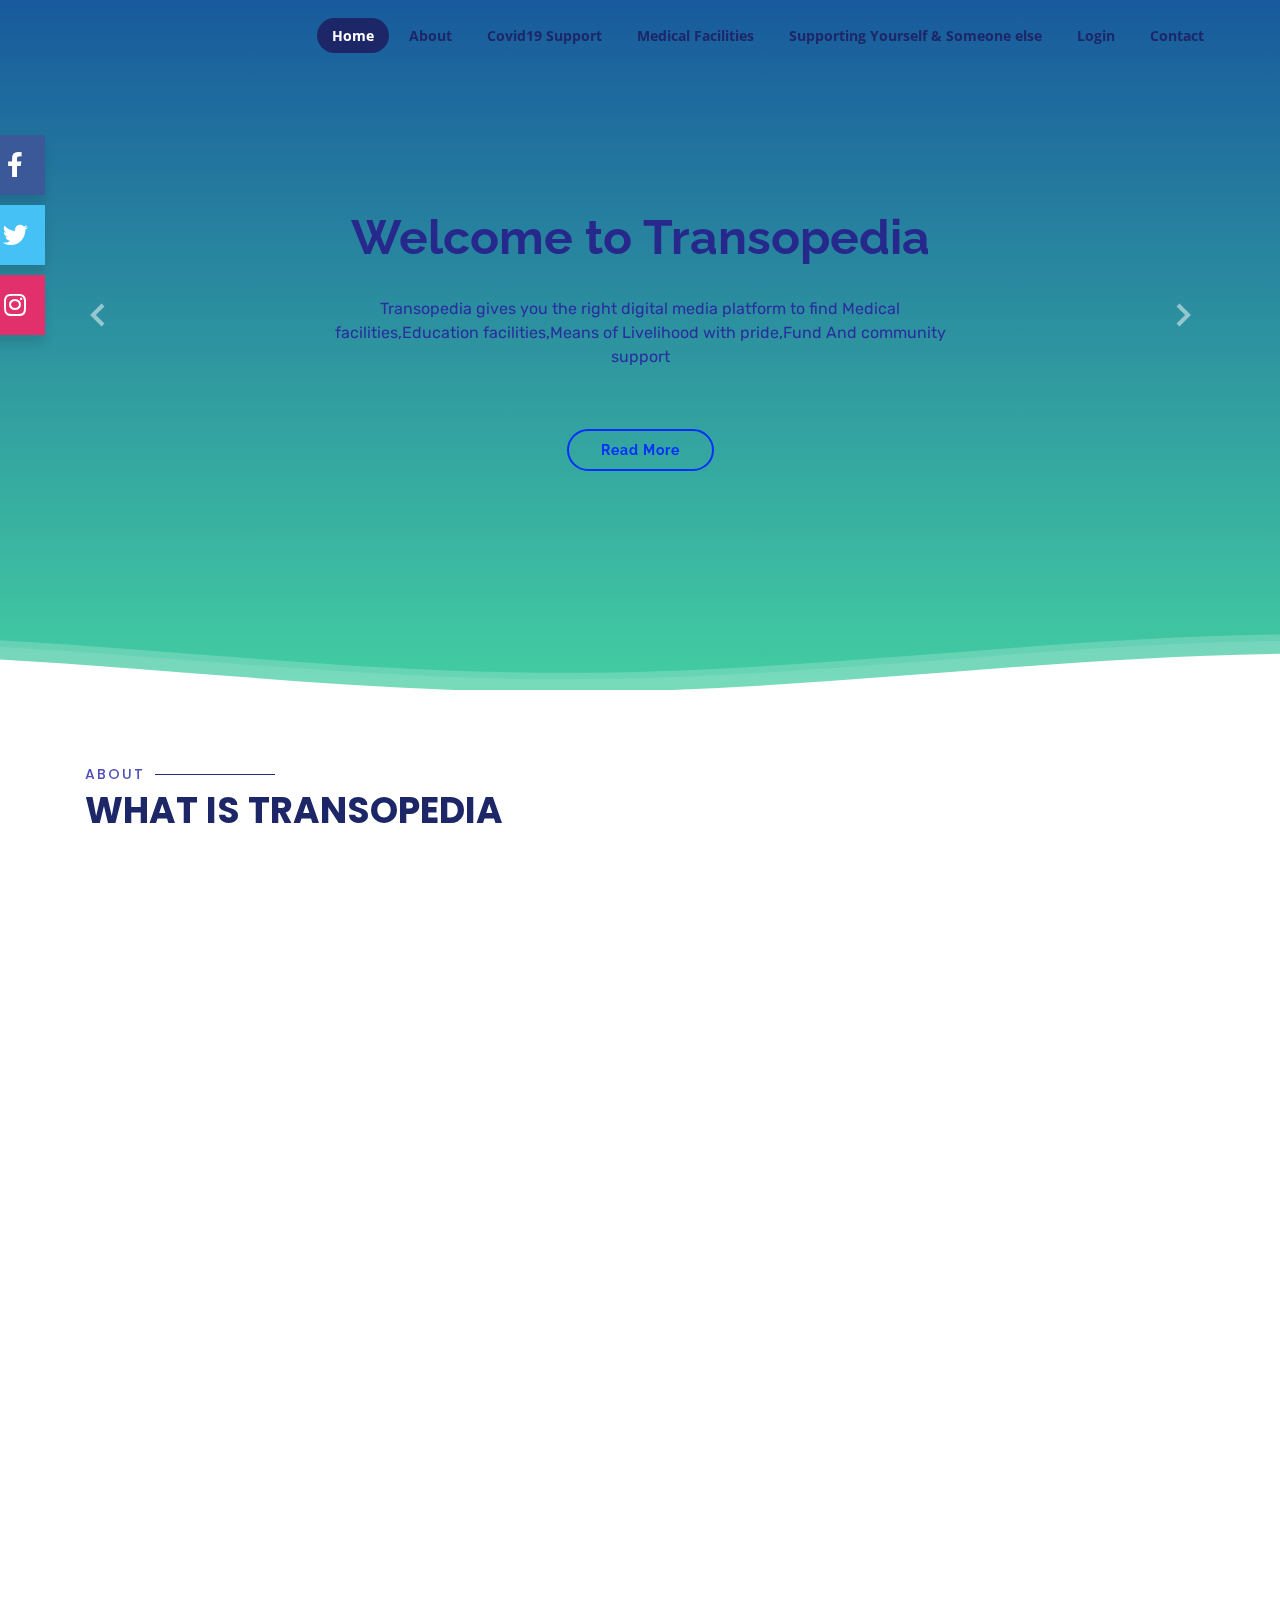
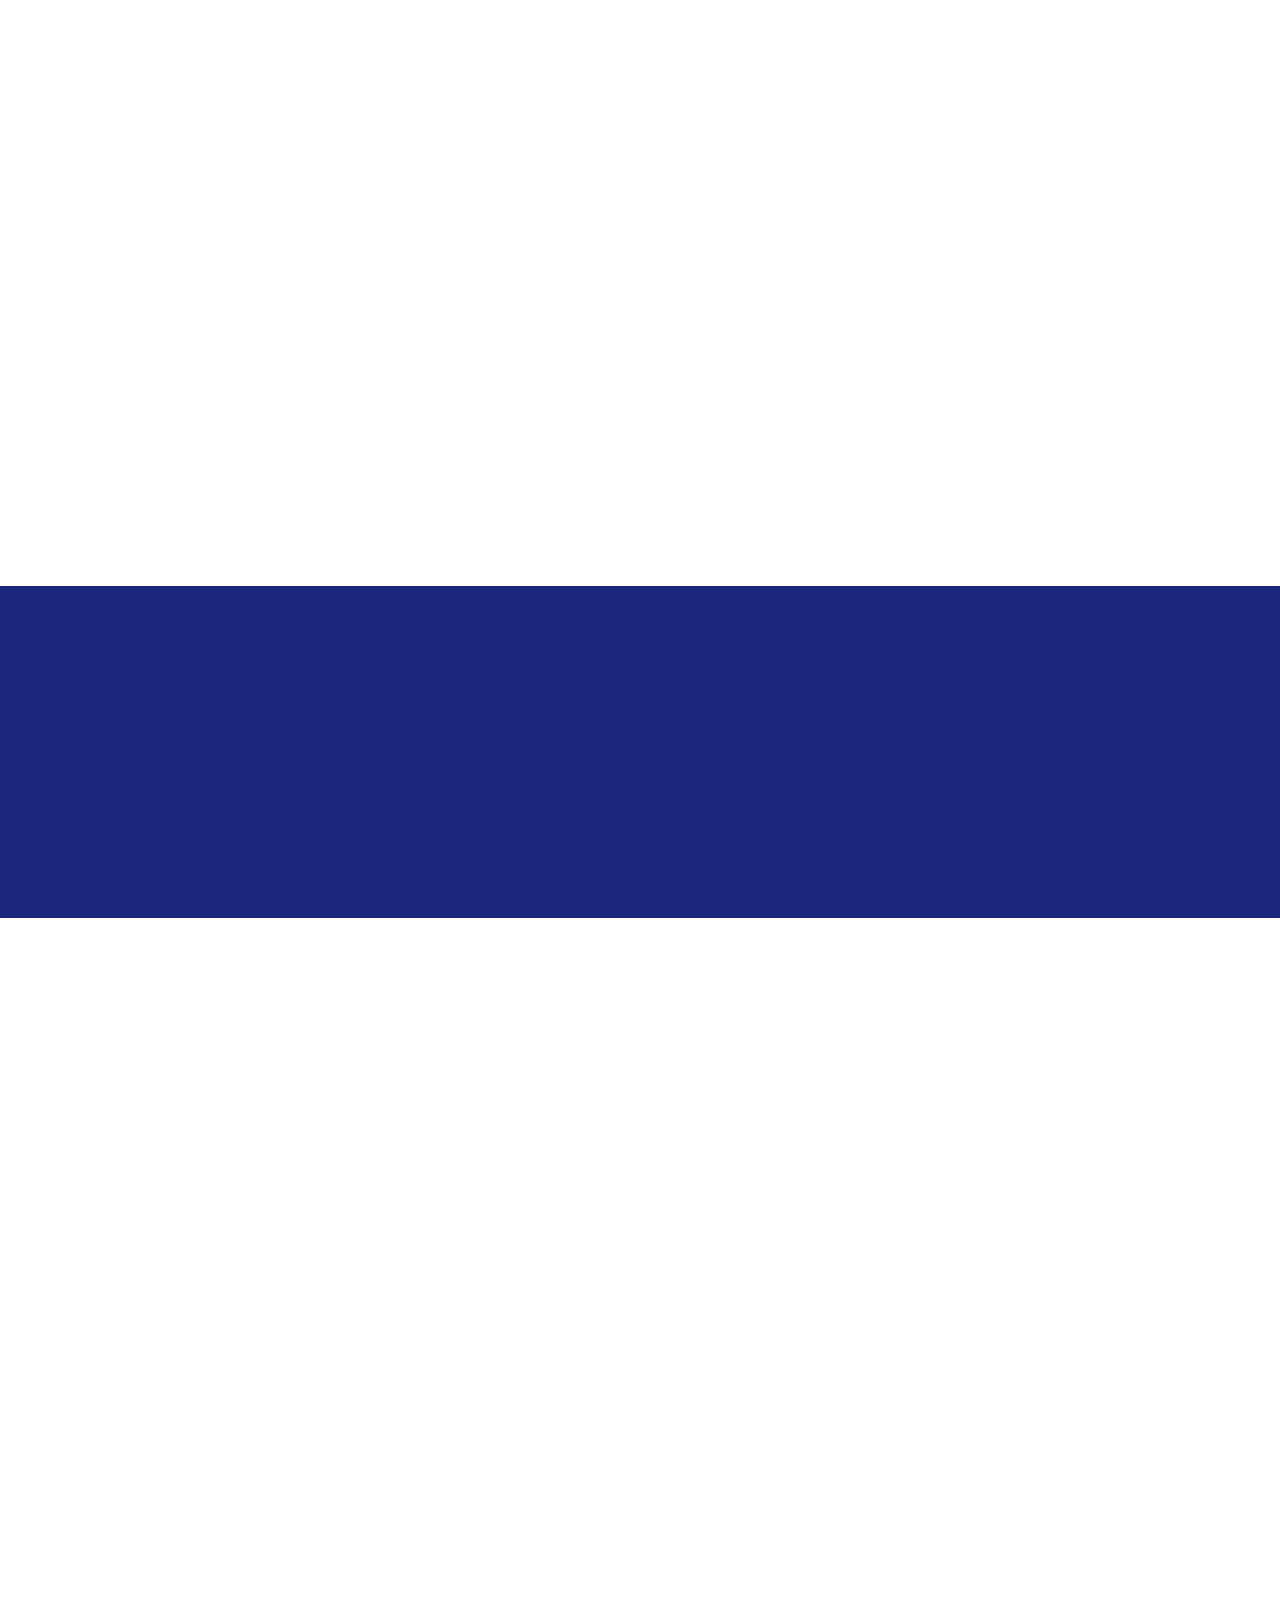
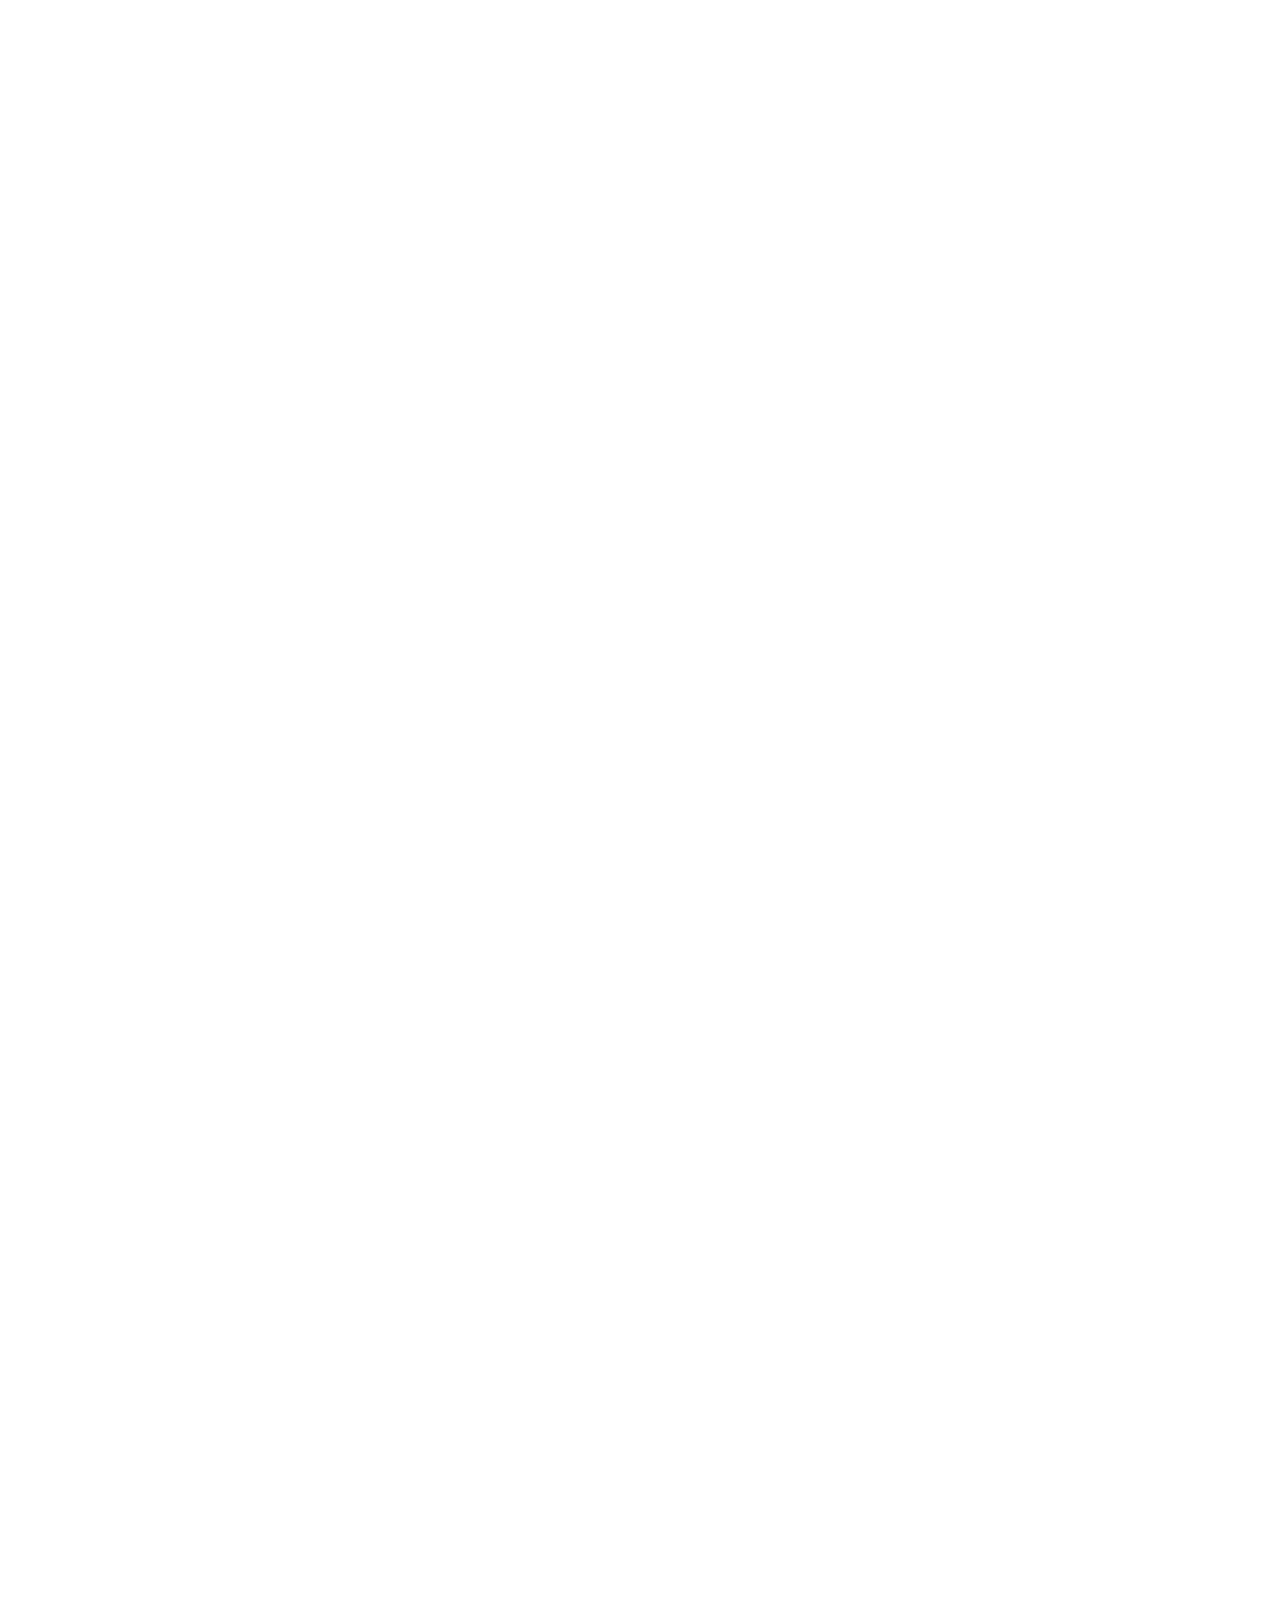
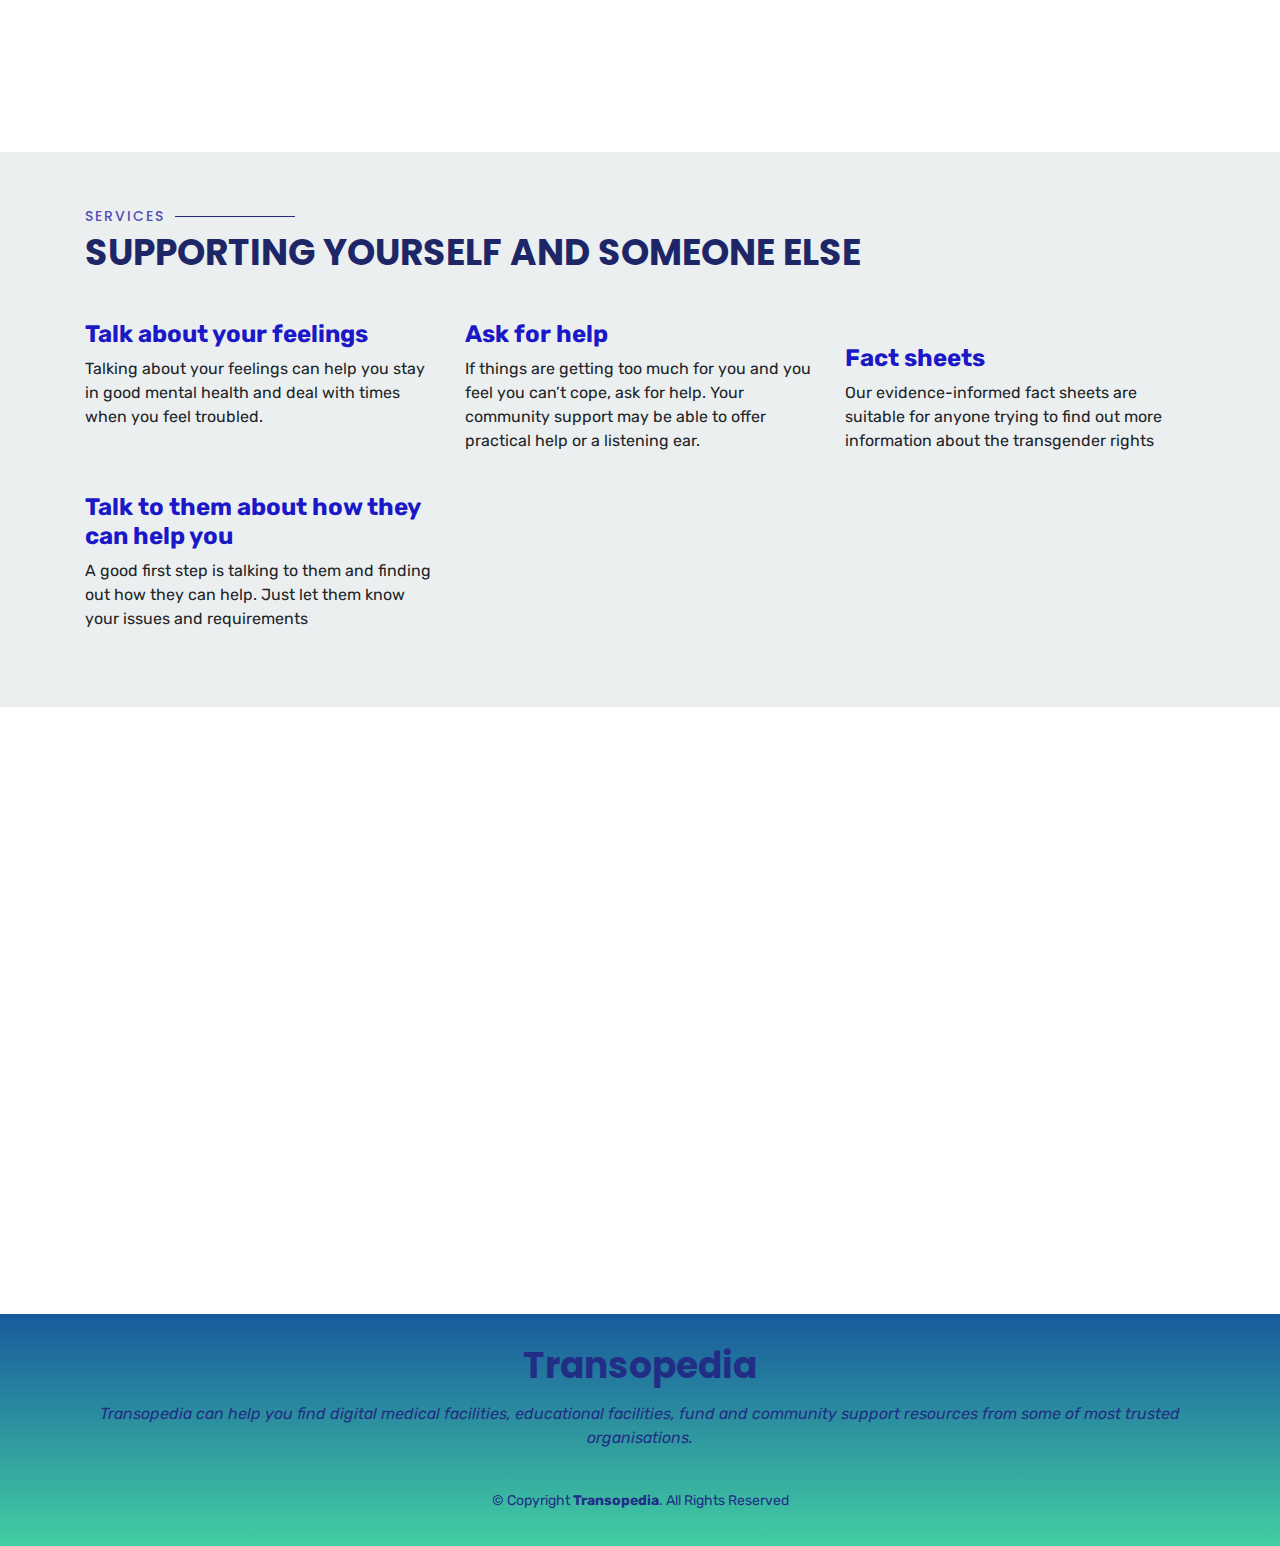
==== index.html @ bcc5b544 "Uploading the content of project" ====
<!DOCTYPE html>
<html lang="en">

<head>
  <meta charset="utf-8">
  <meta content="width=device-width, initial-scale=1.0" name="viewport">

  <title>Hack nit 3.0</title>
  <meta content="" name="description">
  <meta content="" name="keywords">

  <!-- Favicons -->
  <link rel="shortcut icon" href="favicon.png" type="image/png">


  <!-- Google Fonts -->
  <link href="https://fonts.googleapis.com/css?family=Open+Sans:300,300i,400,400i,600,600i,700,700i|Raleway:300,300i,400,400i,500,500i,600,600i,700,700i|Poppins:300,300i,400,400i,500,500i,600,600i,700,700i" rel="stylesheet">
  

  <!-- Vendor CSS Files -->
  <link href="assets/vendor/bootstrap/css/bootstrap.min.css" rel="stylesheet">
  <link href="assets/vendor/icofont/icofont.min.css" rel="stylesheet">
  <link href="assets/vendor/boxicons/css/boxicons.min.css" rel="stylesheet">
  <link href="assets/vendor/animate.css/animate.min.css" rel="stylesheet">
  <link href="assets/vendor/remixicon/remixicon.css" rel="stylesheet">
  <link href="assets/vendor/line-awesome/css/line-awesome.min.css" rel="stylesheet">
  <link href="assets/vendor/venobox/venobox.css" rel="stylesheet">
  <link href="assets/vendor/owl.carousel/assets/owl.carousel.min.css" rel="stylesheet">
  <link href="assets/vendor/aos/aos.css" rel="stylesheet">

  <!-- Template Main CSS File -->
  <link href="assets/css/style.css" rel="stylesheet">
  <link rel="stylesheet" type="text/css" href="assets/css/button.css">

  <!-- floating denote button-->
  <link rel="stylesheet" href="style.css">
  <link rel="stylesheet" href="https://cdnjs.cloudflare.com/ajax/libs/font-awesome/5.15.3/css/all.min.css"/>

  <!-- =======================================================
  * Template Name: Selecao - v2.3.1
  * Template URL: https://bootstrapmade.com/selecao-bootstrap-template/
  * Author: BootstrapMade.com
  * License: https://bootstrapmade.com/license/
  ======================================================== -->
   <!--Feedback Form-->
<link rel="apple-touch-icon" sizes="180x180" href="">
<link rel="icon" type="image/png" sizes="32x32" href="">
<link rel="icon" type="image/png" sizes="16x16" href="">
<link rel="manifest" href="/site.webmanifest">
<script type="text/javascript">
  (function(){
    window.Saber={
        apiKey: 'f6025876705fea409790',
        com:[],do:function(){this.com.push(arguments)}
    };
    var e = document.createElement("script");
    e.setAttribute("type", "text/javascript");
    e.setAttribute("src", "https://widget.saberfeedback.com/v2/widget.js");
    document.getElementsByTagName("head")[0].appendChild(e);
  })();
</script>
<!-- End of Feedback button -->
</head>


<body>


  <!-- denote button  -->
<div class="sticky-container">
    <ul class="sticky">
        <li>
            <div class="box">
            <div class="container">
               <div class="icon facebook">
                    <span><a href="#"><i class="fab fa-facebook-f"></i></a></span>
                </div>
              </div>
            </div>
        </li>
        <li>
           <div class="box">
            <div class="container">
               <div class="icon twitter">

                    <span><a href="#"><i class="fab fa-twitter"></i></a></span>
                </div>
              </div>
            </div>

        </li>
        <li>
           <div class="box">
            <div class="container">
               <div class="icon instagram">
                    <span><a href="#"><i class="fab fa-instagram"></i></a></span>
                </div>
              </div>
            </div>
        </li>
    </ul>
</div>

  <!-- ======= Header ======= -->
  <header id="header" class="fixed-top d-flex align-items-center  header-transparent ">
    <div class="container d-flex align-items-center">

      <div class="logo text-md-right">
        <h1 class="text-md-right"><a href="index.html"></a></h1>
        <!-- Uncomment below if you prefer to use an image logo -->
        <a href="index.html"><img src="assets/img/newlogo1.PNG" alt="" class=""></a>
      </div>

      <nav class="nav-menu d-none d-lg-block">
        <ul>
          <li class="active"><a href="index.html">Home</a></li>
          <li><a href="#about">About</a></li>
          <li><a href="#services">Covid19 Support</a></li>
          <li><a href="#pricing">Medical Facilities</a></li>
          <li><a href="#team">Supporting Yourself & Someone else</a></li>
          <li><a href="loginpage.html">Login</a></li>
          <li><a href="#contact">Contact</a></li>
        </ul>
      </nav><!-- .nav-menu -->
    </div>
  </header><!-- End Header -->

  <!-- ======= Hero Section ======= -->
  <section id="hero" class="d-flex flex-column justify-content-end align-items-center">
    <div id="heroCarousel" class="container carousel carousel-fade" data-ride="carousel">

      <!-- Slide 1 -->
      <div class="carousel-item active">
        <div class="carousel-container">
          <h2 class="animate__animated animate__fadeInDown">Welcome to <span></span>Transopedia</h2>
          <p class="animate__animated fanimate__adeInUp">Transopedia gives you the 
            right digital media platform to find Medical facilities,Education facilities,Means of Livelihood with pride,Fund
            And community support</p>
          <a href="about us\tabt.html" class="btn-get-started animate__animated animate__fadeInUp scrollto">Read More</a>
        </div>
      </div>


      <!-- Slide 2 -->
      <div class="carousel-item">
        <div class="carousel-container">
          <h2 class="animate__animated animate__fadeInDown">We want to change the world by making it much more
             friendly for trans people </h2>
          <p class="animate__animated animate__fadeInUp">The transgender rights movement is a movement to
              eliminate discrimination and violence against transgender
              people regarding housing, employment, education, and health care.</p>
          <a href="about us\tabt.html" class="btn-get-started animate__animated animate__fadeInUp scrollto">Read More</a>
        </div>
      </div>

      <a class="carousel-control-prev" href="#heroCarousel" role="button" data-slide="prev">
        <span class="carousel-control-prev-icon bx bx-chevron-left" aria-hidden="true"></span>
        <span class="sr-only">Previous</span>
      </a>

      <a class="carousel-control-next" href="#heroCarousel" role="button" data-slide="next">
       <span class="carousel-control-next-icon bx bx-chevron-right" aria-hidden="true"></span> 
        <span class="sr-only">Next</span>
      </a>

    </div>

    <svg class="hero-waves" xmlns="http://www.w3.org/2000/svg" xmlns:xlink="http://www.w3.org/1999/xlink" viewBox="0 24 150 28 " preserveAspectRatio="none">
      <defs>
        <path id="wave-path" d="M-160 44c30 0 58-18 88-18s 58 18 88 18 58-18 88-18 58 18 88 18 v44h-352z">
      </defs>
      <g class="wave1">
        <use xlink:href="#wave-path" x="50" y="3" fill="rgba(255,255,255, .1)">
      </g>
      <g class="wave2">
        <use xlink:href="#wave-path" x="50" y="0" fill="rgba(255,255,255, .2)">
      </g>
      <g class="wave3">
        <use xlink:href="#wave-path" x="50" y="9" fill="#fff">
      </g>
    </svg>

  </section><!-- End Hero -->

  <main id="main">

    <!-- ====== About Section ======= -->
    <section id="about" class="about">
      <div class="container">

        <div class="section-title" data-aos="zoom-out">
          <h2>About</h2>
          <p>What is Transopedia</p>
        </div>

        <div class="row content" data-aos="fade-up" style="font-size: 19px;">
          <div class="col-lg-6">
            <p>
              Provided by the Department of justice and empowerment, Transopedia brings together apps, medical , educational facilities, job opportunities,
              online programs, online forums, community and fund support services, as well as a range of digital information resources.
            </p>
            <ul>
              <li><i class="ri-check-double-line"></i> Evidence-based apps and online programs that can
                 help you build personal skills and track progress</li>
              <li><i class="ri-check-double-line"></i> Dedicated online forums and other community support services where
                 you can talk to people with similar experiences</li>
              <li><i class="ri-check-double-line"></i> Phone, chat, and email services, if you're looking for confidential,
                 professional support</li>
              <li><i class="ri-check-double-line"></i> Medical facilities websites created to give you detailed information and 
                advice on specific health topics</li>
              <li><i class="ri-check-double-line"></i> Educational facilities for basic and professional studies</li>
              <li><i class="ri-check-double-line"></i> Fund support facilities for nurturing the growth of transgender community</li>
            </ul>
          </div>
          <div class="col-lg-6 pt-4 pt-lg-0">
            <p>
              Digital medical, educational, Fund support facilities, and other resources are particularly beneficial for people
               in urgent need or people supporting someone else. 
               Quality digital resources are convenient, accessible, and private. They can be used as standalone supports,
                or in combination with face to face support. 

            </p>
            <br><br>
            <img src="assets/img/laxmi.jpeg" alt="laxmi" class="" width="500px" height="250px">
            <br><br><br>
            <a href="about us\tabt.html" class="btn-learn-more">Learn More</a>
          </div>
        </div>

      </div>
    </section><!-- End About Section -->

    <!-- ======= Features Section ======= -->
    <section id="features" class="features">
      <div class="container">

        <ul class="nav nav-tabs row d-flex">
          <li class="nav-item col-3" data-aos="zoom-in">
            <a class="nav-link active show" data-toggle="tab" href="#tab-1">
              <i class="ri-gps-line"></i>
              <h4 class="d-none d-lg-block">Education</h4>
            </a>
          </li>
          <li class="nav-item col-3" data-aos="zoom-in" data-aos-delay="100">
            <a class="nav-link" data-toggle="tab" href="#tab-2">
              <i class="ri-body-scan-line"></i>
              <h4 class="d-none d-lg-block">Medical Facilities</h4>
            </a>
          </li>
          <li class="nav-item col-3" data-aos="zoom-in" data-aos-delay="200">
            <a class="nav-link" data-toggle="tab" href="#tab-3">
              <i class="ri-sun-line"></i>
              <h4 class="d-none d-lg-block">Supporting yourself through fund raisers</h4>
            </a>
          </li>
          <li class="nav-item col-3" data-aos="zoom-in" data-aos-delay="300">
            <a class="nav-link" data-toggle="tab" href="#tab-4">
              <i class="ri-store-line"></i>
              <h4 class="d-none d-lg-block">Supporting someone else by donating </h4>
            </a>
          </li>
        </ul>

        <div class="tab-content" data-aos="fade-up">
          <div class="tab-pane active show" id="tab-1">
            <div class="row">
             <div class="col-lg-6 order-2 order-lg-1 mt-3 mt-lg-0">
                <h3>Education Facilities </h3>
                <div style="font-size: 19px;">
                  <p class="font-italic">
                    The school aims at making transgenders eligible for taking decent jobs and living a dignified life 
                    The teachers also belong to the transgender community - a measure designed to protect and encourage the pupils.

                  </p>
                  <h4>Benefits of Transopedia education facilities</h4>
                <ul>
                  <li><i class="ri-check-double-line"></i> Increased convenience and flexibility</li>
                  <li><i class="ri-check-double-line"></i> Improved employee knowledge</li>
                  <li><i class="ri-check-double-line"></i> Ease of content update</li>
                  <li><i class="ri-check-double-line"></i>Reduced travelling costs</li>
                </ul>

                </div>
                
              </div>
              <div class="col-lg-6 order-1 order-lg-2 text-center">
                <img src="assets\img\education.jpg" alt="education" class="img-fluid" width="500px" height="300px">
              </div>
            </div>
          </div>
         <div class="tab-pane" id="tab-2">
            <div class="row">
              <div class="col-lg-6 order-2 order-lg-1 mt-3 mt-lg-0">
                <h3>Medical Facilities</h3>
                <div style="font-size: 19px;">
                  <p>
                    Instant Doctor <br>
                    Connect with the doctor anytime , anywhere 24*7 doctors availaible just for you

                  </p>
                  <ul>
                    <li><i class="ri-check-double-line"></i> General Physicians</li>
                    <li><i class="ri-check-double-line"></i> Dermatology</li>
                    <li><i class="ri-check-double-line"></i> Drugs, alcohol, and other substance-related or addictive disorders</li>
                      <li><i class="ri-check-double-line"></i> Anxiety disorders</li>
                      <li><i class="ri-check-double-line"></i> Orthopedic</li>
                      <li><i class="ri-check-double-line"></i> ENT specialist</li>
                  </ul>
                  <p class="font-italic">
                    if you have any signs or symptoms of a illness, see your primary 
                    care provider or a medical health professional. Most illnesses don't improve on 
                    their own, and if untreated, a illness may get worse over time and cause serious problems.
                  </p>
                </div>
                
              </div>
              <div class="col-lg-6 order-1 order-lg-2 text-center">
                <img src="assets/img/vaccine.svg" alt="" class="img-fluid">
              </div>
            </div>
          </div>
          <div class="tab-pane" id="tab-3">
            <div class="row">
              <div class="col-lg-6 order-2 order-lg-1 mt-3 mt-lg-0">
                <h3>Supporting yourself through fund raisers </h3>
                <div style="font-size: 19px;">
                  <p>
                    At transopedia, we believe saving lives for medical or helping in anyway is a service.
                     With the help of millions of donors online, who step up to generously support friends, 
                     colleagues and strangers with contributions, we are trying to reach each and every individual
                      across India to ensure that no one suffers due to lack of money .

                  </p>
                 <!-- <ul>
                    <li><i class="ri-check-double-line"></i> Talk to people with similar experiences </li>
                    <li><i class="ri-check-double-line"></i> Talk to a medical professional online</li>
                    <li><i class="ri-check-double-line"></i> Find ways to earn livelihood</li>
                    <li><i class="ri-check-double-line"></i> Try to do learn a new skill</li>
                  </ul>-->
                  <p class="font-italic">
                    Successfully raised funds for many people across all major fields in India

                  </p>
                </div>
                
              </div>
              <div class="col-lg-6 order-1 order-lg-2 text-center">
                <img src="assets/img/about.jpg" alt="" class="img-fluid">
              </div>
            </div>
          </div>
          <div class="tab-pane" id="tab-4">
            <div class="row">
              <div class="col-lg-6 order-2 order-lg-1 mt-3 mt-lg-0">
                <h3>Giving is not just about making a donation </h3>

                <div style="font-size: 19px;">
                  <p>
                    <h6>Donation is about making a difference</h6>
                    Thank you for your great generosity! We, at Transopedia, greatly appreciate your donation, and your sacrifice. 
                    Your support helps to further
                     our mission of helping thousands of people in need, 
                      Your support is invaluable to us, thank you again!  
                  </p>
                  
                  <ul>
                    <li><i class="ri-check-double-line"></i> This page gives a brief overview, and at the bottom you’ll find some websites where you can go for more detailed information and advice.
                    </li>
                    <li><i class="ri-check-double-line"></i> You are not alone; other people have experienced what you are experiencing. Below you’ll find some forums where you can learn from people with similar experiences.
                      </li>
                  </ul>
  
                </div>
                
              </div>
              <div class="col-lg-6 order-1 order-lg-2 text-center">
               <img src="assets/img/donation.jpg" alt="" class="img-fluid">
               <BR></BR>
               <BR></BR>

                <BR></BR>
                <img src="assets/img/makechange.jpg" alt="" class="img-fluid">
              </div>
            </div>
          </div>
        </div>

      </div>
    </section><!-- End Features Section -->

    <!-- ======= Cta Section ======= -->
    <section id="cta" class="cta">
      <div class="container">

        <div class="row" data-aos="zoom-out">
          <div class="col-lg-9 text-center text-lg-left">
            <h3>Phone , Email</h3>
            <p style="font-size: 19px;"> Department of Social Justice and Empowerment the 
              nodal Ministry for Welfare for Transgender Persons Government of India
               24/7 telephone support service providing free, immediate, short-term counselling and advice for professional support.
              Time:
              Anytime, Anywhere</p>
          </div>
          <div class="col-lg-3 cta-btn-container text-center">
            <a class="cta-btn align-middle" href="https://transgender.dosje.gov.in/Applicant/HomeN">Phone , Email</a>
          </div>
        </div>

      </div>
    </section><!-- End Cta Section -->

    <!-- ======= Services Section ======= -->
    <section id="services" class="services">
      <div class="container">

        <div class="section-title" data-aos="zoom-out">
          <h2>Services</h2>
          <p>Covid 19 Support</p>
        </div>

        <div class="row">
          <div class="col-lg-4 col-md-6">
            <div class="icon-box" data-aos="zoom-in-left">
              <h4 class="title"><a href="https://www.avert.org/coronavirus/covid-19-myths-and-facts">The Facts ⟶</a></h4>
              <p class="description" style="font-size: 16px;">
                There is a lot of misinformation about COVID-19 so it’s important to check that the information 
                is a reliable resource from the World Health Organization or your government health authority.</p>
            </div>
          </div>
          <div class="col-lg-4 col-md-6 mt-5 mt-md-0">
            <div class="icon-box" data-aos="zoom-in-left" data-aos-delay="100">
              <h4 class="title"><a href="https://www.cdc.gov/coronavirus/2019-ncov/daily-life-coping/managing-stress-anxiety.html"
                >Psychological tips ⟶</a></h4>
              <p class="description" style="font-size: 16px;">Learning to cope with stress in a healthy way will make you, 
                the people you care about, and those around you become more resilient.</p>
            </div>
          </div>

          <div class="col-lg-4 col-md-6 mt-5 mt-lg-0 ">
            <div class="icon-box" data-aos="zoom-in-left" data-aos-delay="200">
              <h4 class="title"><a href="https://www.columbiapsychiatry.org/news/impact-covid-19-pandemic-transgender-and-non-binary-community">
                Impacts on everyday life ⟶</a></h4>
              <p class="description" style="font-size: 16px;">COVID-19 has kept us apart from the world and the community work .
                 We feel supported when we stay connected to each other. Transopedia can help you find online and phone support.</p>
            </div>
          </div>
          <div class="col-lg-4 col-md-6 mt-5">
            <div class="icon-box" data-aos="zoom-in-left" data-aos-delay="300">
              <h4 class="title"><a href="https://www.indiatoday.in/coronavirus-outbreak/story/covid-19-centre-announces-rs-1500-assistance-for-transgenders-here-s-how-to-apply-1806448-2021-05-24">Financial Support⟶</a></h4>
              <p class="description" style="font-size: 16px;">Throughout the COVID-19 crisis, our organisation has organised many fund raiser 
                campaigns to help out the community people in need, the campaign has helped thousands community people
                 to secure food, shelter, money.</p>
            </div>
          </div>

          <div class="col-lg-4 col-md-6 mt-5">
            <div class="icon-box" data-aos="zoom-in-left" data-aos-delay="400">
              <h4 class="title"><a href="https://www.webmd.com/lung/covid-treatment-home-hospital#1">If You Need Medical Care ⟶</a></h4>
              <p class="description" style="font-size: 16px;">You can most likely treat them at home, the way you would for
                 a cold or the flu. Most people recover from COVID-19 without the need for hospital care</p>
            </div>
          </div>
          <div class="col-lg-4 col-md-6 mt-5">
            <div class="icon-box" data-aos="zoom-in-left" data-aos-delay="500">
              <h4 class="title"><a href="https://health.economictimes.indiatimes.com/news/industry/what-india-must-do-to-solve-its-mental-health-crisis/74314862#:~:text=Mental%20health%20situation%20in%20India,and%20sensitize%20the%20community%2Fsociety.">
                No Health without Mental Health ⟶</a></h4>
              <p class="description" style="font-size: 16px;">The first and foremost reason for India to lose its mental health is 
                the lack of awareness and sensitivity about the issue. There is a big stigma around people suffering
                 from any kind of mental health issues.</p>
            </div>
          </div>
        </div>

      </div>
    </section End>
    <!-- ======= Testimonials Section ======= -->
    <section id="testimonials" class="testimonials">
      <div class="container">

        <div class="section-title" data-aos="zoom-out">
          <h2>Transopedia Highlights</h2>
          <p>Most Read</p>
        </div>

        <div class="owl-carousel testimonials-carousel" data-aos="fade-up">

          <div class="testimonial-item">
            <p>
              <i class="bx bxs-quote-alt-left quote-icon-left"></i>
              The health care services for the transgender person does only refers to the medical procedure involved in transition 
                  but health refers to a overall state of complete physical, mental and social wellbeing. Health care also refers to a range
                 of primary and other health care services which includes employment, housing and public acceptance of the transgender people.
                 The Transgender Person (Protection of Rights) Act, 2019 states that government should take proper steps to provide health
                  care facilities to transgender person and it should 
                 include separate HIV surveillance centers and sex reassignment surgeries and Transgender persons should be provided
                  with a comprehensive medical insurance.
              <i class="bx bxs-quote-alt-right quote-icon-right"></i>
            </p>
            <img src="assets/img/testimonials/strs.jpg" class="testimonial-img" alt="">
            <a href="https://www.helpguide.org/home-pages/stress-management.htm" class="btn-buy">Health Care Rights</a>
            <h4>Health Care Rights</h4>
          </div>

          <div class="testimonial-item">
            <p>
              <i class="bx bxs-quote-alt-left quote-icon-left"></i>
              The education of transgender person is equally important like other male or female 
                gender but the social stigma that transgender person faces breaks their interest and 
                focus towards their learning and they develop a feeling of being avoided, ignored
                 and disgraced and the transgender students are often denied to be admitted in
                  educational institution as the educational institution does not recognize their gender identities. 
                  To protect their right, The Transgender Person (Protection of Rights) Act, 2019 provides 
                  that the educational institution that are funded or recognized by government shall provide education, 
                  recreational facilities and sports for transgender person without discrimination.

              <i class="bx bxs-quote-alt-right quote-icon-right"></i>
            </p>
            <img src="assets/img/testimonials/em.jpg" class="testimonial-img" alt="">
            <a href="https://www.helpguide.org/home-pages/emotional-intelligence.htm#" class="btn-buy">Education</a>
            <h4>Education</h4>
          </div>

          <div class="testimonial-item">
            <p>
              <i class="bx bxs-quote-alt-left quote-icon-left"></i>
              Transgender is not a term limited to persons whose genitals are intermixed but it 
              is a blanket term of people whose gender expression, identity or behavior differs 
              from the norms expected from their birth sex. Various transgender identities fall under this 
              category including transgender male, transgender female, male-to-female (MTF) and female to male(FTM). 
              It also includes cross-dressers (those who wear clothes of the other), gender queer people
               (they feel they belonged to either both genders or neither gender) and transsexuals.


              <i class="bx bxs-quote-alt-right quote-icon-right"></i>
            </p>
            <img src="assets/img/testimonials/comm.jpg" class="testimonial-img" alt="">
            <a href="https://www.helpguide.org/home-pages/communication.htm" class="btn-buy">Misconception about the term ‘transgender’
            </a>
            <h4>Misconception about the term ‘transgender’
            </h4>
          </div>


          <div class="testimonial-item">
            <p>
              <i class="bx bxs-quote-alt-left quote-icon-left"></i>
              They suffer discrimination mainly in the form of privacy violation, refusal to hire and harassment which leads to unemployment
               and poverty. To prevent the discrimination suffered by them the transgender person protection act states that no government or 
               even the private entities can discriminate against transgender person in the matters of employment which includes recruitment and 
               promotions 
              and every establishment should designate a person to be a complaint officer to deal with the complaints in relation to the act.              <i class="bx bxs-quote-alt-right quote-icon-right"></i></p>
            <img src="assets/img/testimonials/pets.jpg" class="testimonial-img" alt="">
            <a href="" class="btn-buy">Employment</a>
            <h4>Employment</h4>
          </div>

        </div>

      </div>
    </section><!-- End Testimonials Section -->

    <!-- ======= Pricing Section ======= -->
    <section id="pricing" class="pricing">
      <div class="container">

        <div class="section-title" data-aos="zoom-out">
          <h2>Services</h2>
          <p>Provided by Transopedia</p>
        </div>

        <div class="row">

          <div class="col-lg-3 col-md-6">
            <div class="box featured" data-aos="zoom-in">
              <h3>Education</h3>
              <ul style="font-size: 16px;">
                <li>
                  Change is the end result of all true learning.<br>
                  Creating online forum and apps for providing best quality education and skills through distance learning at free 
                  of cost
                 </li>

              </ul>
              <div class="btn-wrap">
                <a href="https://blog.ipleaders.in/legal-rights-of-transgender-india/" class="btn-buy">Get Help</a>
              </div>
            </div>
          </div>

          <div class="col-lg-3 col-md-6 mt-4 mt-md-0">
            <div class="box featured" data-aos="zoom-in" data-aos-delay="200">
              <h3>Medical</h3>
              <!-- <h4><sup>$</sup>19<span> / month</span></h4> -->
              <ul style="font-size: 16px;"> 
                <li>In our opinion, our health care system fails when a doctor fails to treat an illness that is treatable.<br>
                  Creating and improving online as well as offline medical facilities for no one to suffer
                </li>
              </ul>
              <div class="btn-wrap">
                <a href="https://blog.ipleaders.in/legal-rights-of-transgender-india/" class="btn-buy">Get Help</a>
              </div>
            </div>
          </div>

         <div class="col-lg-3 col-md-6 mt-4 mt-lg-0">
            <div class="box featured" data-aos="zoom-in" data-aos-delay="200">
              <h3>Community Support</h3>
              <!-- <h4><sup>$</sup>29<span> / month</span></h4> -->
              <ul style="font-size: 16px;">
                <li>Astrea foundation<br>
                  Organizing India’s Transgender Communities 
                  <br> One of the biggest transgender community in association with Transopedia comes together to provide community support
                  to the one's in need

                </li>
              </ul>
              <div class="btn-wrap">
                <a href="https://blog.ipleaders.in/legal-rights-of-transgender-india/" class="btn-buy">Get Help</a>
              </div>
            </div>
          </div>

          <div class="col-lg-3 col-md-6 mt-4 mt-lg-0">
            <div class="box featured" data-aos="zoom-in" data-aos-delay="300">
              <h3>Fund Support</h3>
              <!-- <h4><sup>$</sup>49<span> / month</span></h4> -->
              <ul style="font-size: 16px;">
                <li>The secret to change is to focus all of your energy not on fighting the old, but on building the new.
                  <br> Creating awareness about fund raisers and helping the community 
                </li>
              </ul>
              <div class="btn-wrap">
                <a href="https://iocdf.org/ocd-finding-help/supportgroups/online-and-phone-ocd-support-groups/" class="btn-buy">Get Help</a>
              </div>
            </div>
          </div>

        </div>

      </div>
    </section><!-- End Pricing Section -->

    <!-- ======= F.A.Q Section ======= -->
    <section id="team" class="team">
      <div class="container">

        <div class="section-title">
          <h2>Services</h2>
          <p>Supporting yourself and someone else</p>
        </div>

        <div class="row">
          <div class="col-lg-4 col-md-6 d-flex align-items-stretch">
            <div class="icon-box">
              
              <h4><a href="https://www.mentalhealth.org.uk/your-mental-health/looking-after-your-mental-health/talk-about-your-feelings">
                Talk about your feelings</a></h4>
              <p>Talking about your feelings can help you stay in good mental health and deal with times when you feel troubled.</p>
            </div>
          </div>


          <div class="col-lg-4 col-md-6 d-flex align-items-stretch mt-4 mt-lg-0">
            <div class="icon-box">
              <h4><a href="https://nami.org/Support-Education">Ask for help</a></h4>
              <p>If things are getting too much for you and you feel you can’t cope, ask for help. Your community support may 
                be able to offer practical help or a listening ear.</p>
            </div>
          </div>

          <div class="col-lg-4 col-md-6 d-flex align-items-stretch mt-4">
            <div class="icon-box">
              <div class="icon"><i class=""></i></div>
              <h4><a href="https://www.blackdoginstitute.org.au/resources-support/fact-sheets/">Fact sheets</a></h4>
              <p>Our evidence-informed fact sheets are suitable for anyone trying to find out more information
                 about the transgender rights </p>
            </div>
          </div>


          <div class="col-lg-4 col-md-6 d-flex align-items-stretch mt-4">
            <div class="icon-box">
              <div class="icon"><i class=""></i></div>
              <h4><a href="https://www.independentage.org/information/personal-life/difficult-conversations">Talk to them about 
                how they can help you</a></h4>
              <p>A good first step is talking to them and finding out how they can help. Just let them know your issues and requirements</p>
            </div>
          </div>

        </div>

      </div>
    </section><!-- End Team Section -->

    <!-- ======= Contact Section ======= -->
    <section id="contact" class="contact">
      <div class="container">

        <div class="section-title" data-aos="zoom-out">
          <h2>Contact</h2>
          <p>Get in touch</p>
        </div>

        <div class="row mt-5">

          <div class="col-lg-4" data-aos="fade-right">
            <div class="info">
              <div class="address">
                <i class="icofont-google-map"></i>
                <h4>Location:</h4>
                <p style="font-size: 16px;">Malusar road, Mumbai, Maharashtra - 5600029</p>
              </div>

              <div class="email">
                <i class="icofont-envelope"></i>
                <h4>Email:</h4>
                <p style="font-size: 16px;">ms@transopedia.ac.in</p>
              </div>

              <div class="phone">
                <i class="icofont-phone"></i>
                <h4>Call:</h4>
                <p style="font-size: 16px;">080 - 26995000</p>
              </div>

            </div>

          </div>

          <div class="col-lg-8 mt-5 mt-lg-0" data-aos="fade-left">

            <form action="forms/contact.php" method="post" role="form" class="php-email-form">
              <div class="form-row">
                <div class="col-md-6 form-group" >
                  <input type="text" name="name" class="form-control" id="name" placeholder="Your Name" data-rule="minlen:4" data-msg="Please enter at least 4 chars" />
                  <div class="validate"></div>
                </div>
                <div class="col-md-6 form-group">
                  <input type="email" class="form-control" name="email" id="email" placeholder="Your Email" data-rule="email" data-msg="Please enter a valid email" />
                  <div class="validate"></div>
                </div>
              </div>
              <div class="form-group">
                <input type="text" class="form-control" name="subject" id="subject" placeholder="Subject" data-rule="minlen:4" data-msg="Please enter at least 8 chars of subject" />
                <div class="validate"></div>
              </div>
              <div class="form-group">
                <textarea class="form-control" name="message" rows="5" data-rule="required" data-msg="Please write something for us" placeholder="Message"></textarea>
                <div class="validate"></div>
              </div>
              <div class="mb-3">
                <div class="loading">Loading</div>
                <div class="error-message"></div>
                <div class="sent-message">Your message has been sent. Thank you!</div>
              </div>
              <div class="text-center"><button type="submit">Send Message</button></div>
            </form>

          </div>

        </div>

      </div>
    </section><!-- End Contact Section -->

  </main><!-- End #main -->

  <!-- ======= Footer ======= -->
  <footer id="footer">
    <div class="container">
      <h3>Transopedia</h3>
      <p style="font-size: 16px;">Transopedia can help you find digital medical facilities, educational facilities, 
        fund and community support 
        resources from some of most trusted organisations.</p>
      
      <div class="copyright">
        &copy; Copyright <strong><span>Transopedia</span></strong>. All Rights Reserved
      </div>
    </div>
  </footer><!-- End Footer -->

  <a href="#" class="back-to-top"><i class="ri-arrow-up-line"></i></a>

  <!-- Vendor JS Files -->
  <script src="assets/vendor/jquery/jquery.min.js"></script>
  <script src="assets/vendor/bootstrap/js/bootstrap.bundle.min.js"></script>
  <script src="assets/vendor/jquery.easing/jquery.easing.min.js"></script>
  <script src="assets/vendor/php-email-form/validate.js"></script>
  <script src="assets/vendor/isotope-layout/isotope.pkgd.min.js"></script>
  <script src="assets/vendor/venobox/venobox.min.js"></script>
  <script src="assets/vendor/owl.carousel/owl.carousel.min.js"></script>
  <script src="assets/vendor/aos/aos.js"></script>

  <!-- Template Main JS File -->
  <script src="assets/js/main.js"></script>

  <!-- Start of ChatBot (www.chatbot.com) code -->

<script type="text/javascript">
  window.__be = window.__be || {};
  window.__be.id = "60af9510789adf00072a5474";
  (function() {
      var be = document.createElement('script'); be.type = 'text/javascript'; be.async = true;
      be.src = ('https:' == document.location.protocol ? 'https://' : 'http://') + 'cdn.chatbot.com/widget/plugin.js';
      var s = document.getElementsByTagName('script')[0]; s.parentNode.insertBefore(be, s);
  })();
</script>
<!-- End of ChatBot code -->

</body>

</html>
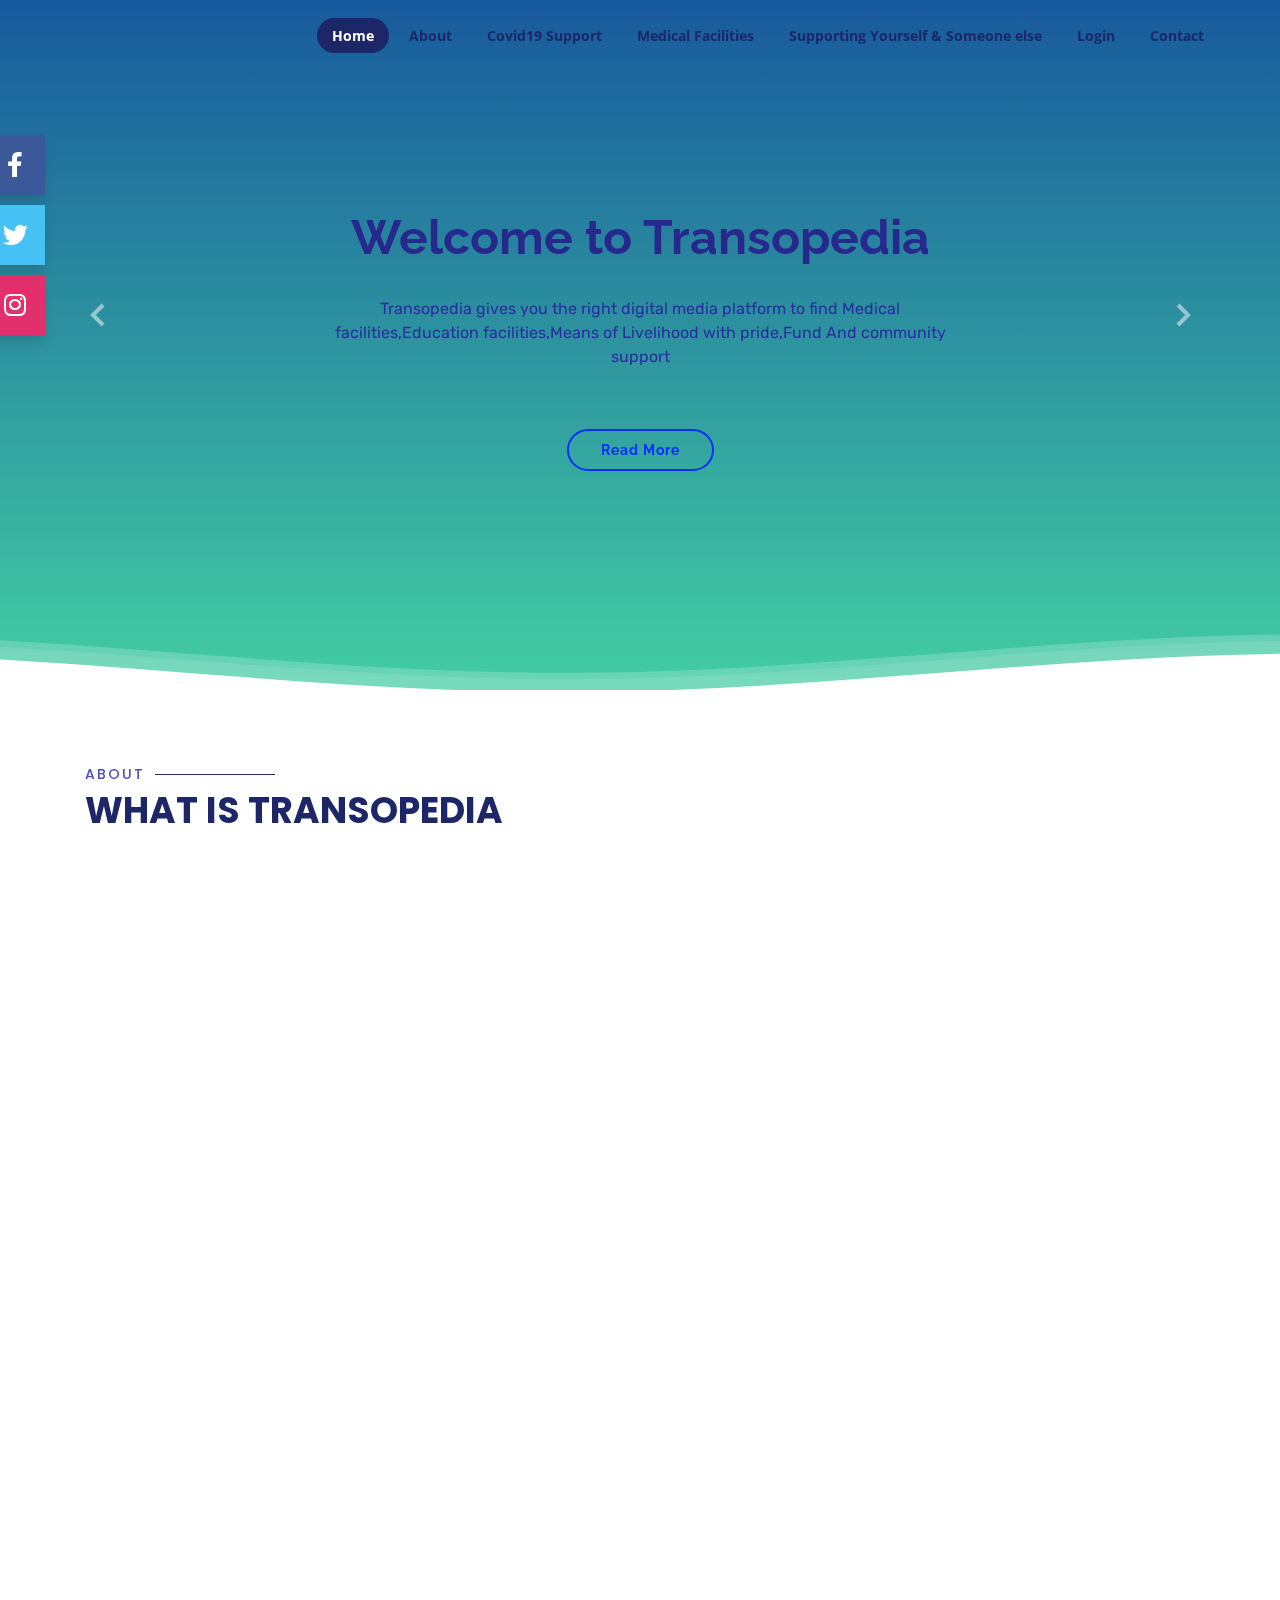
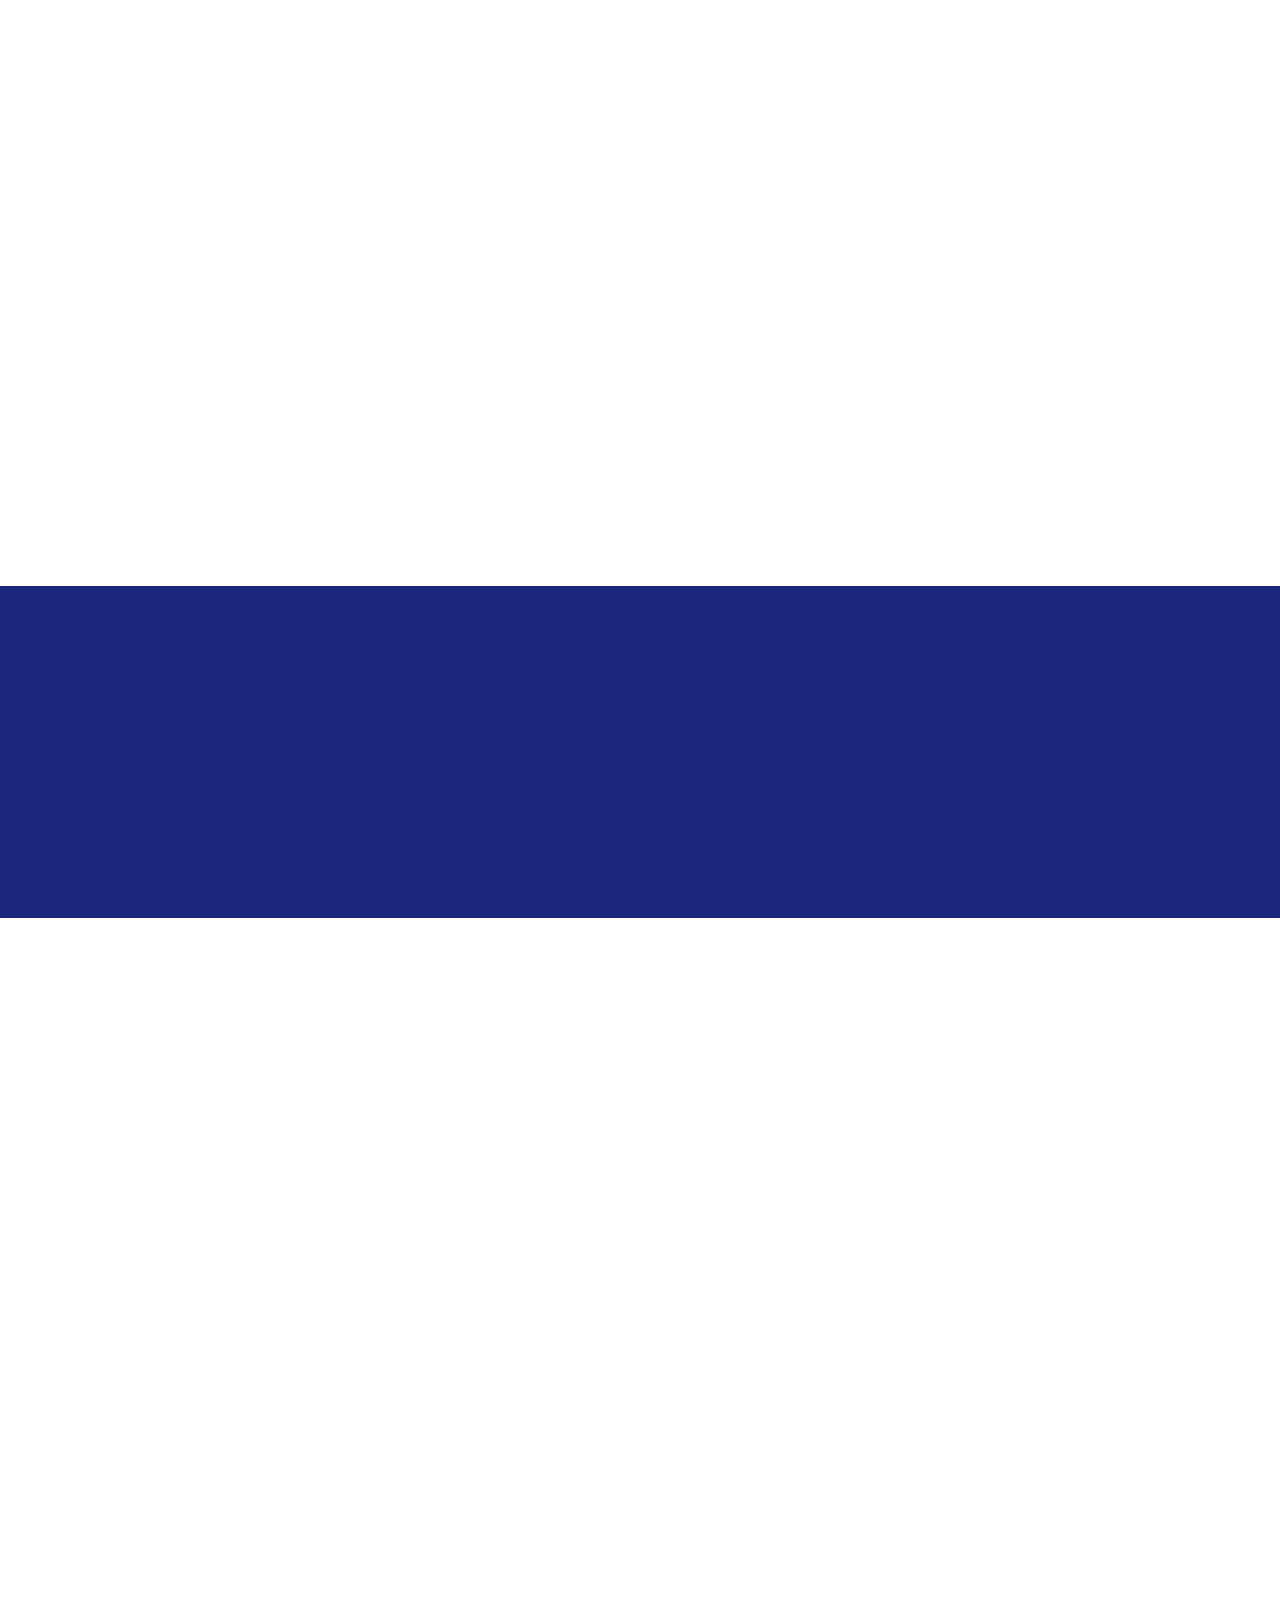
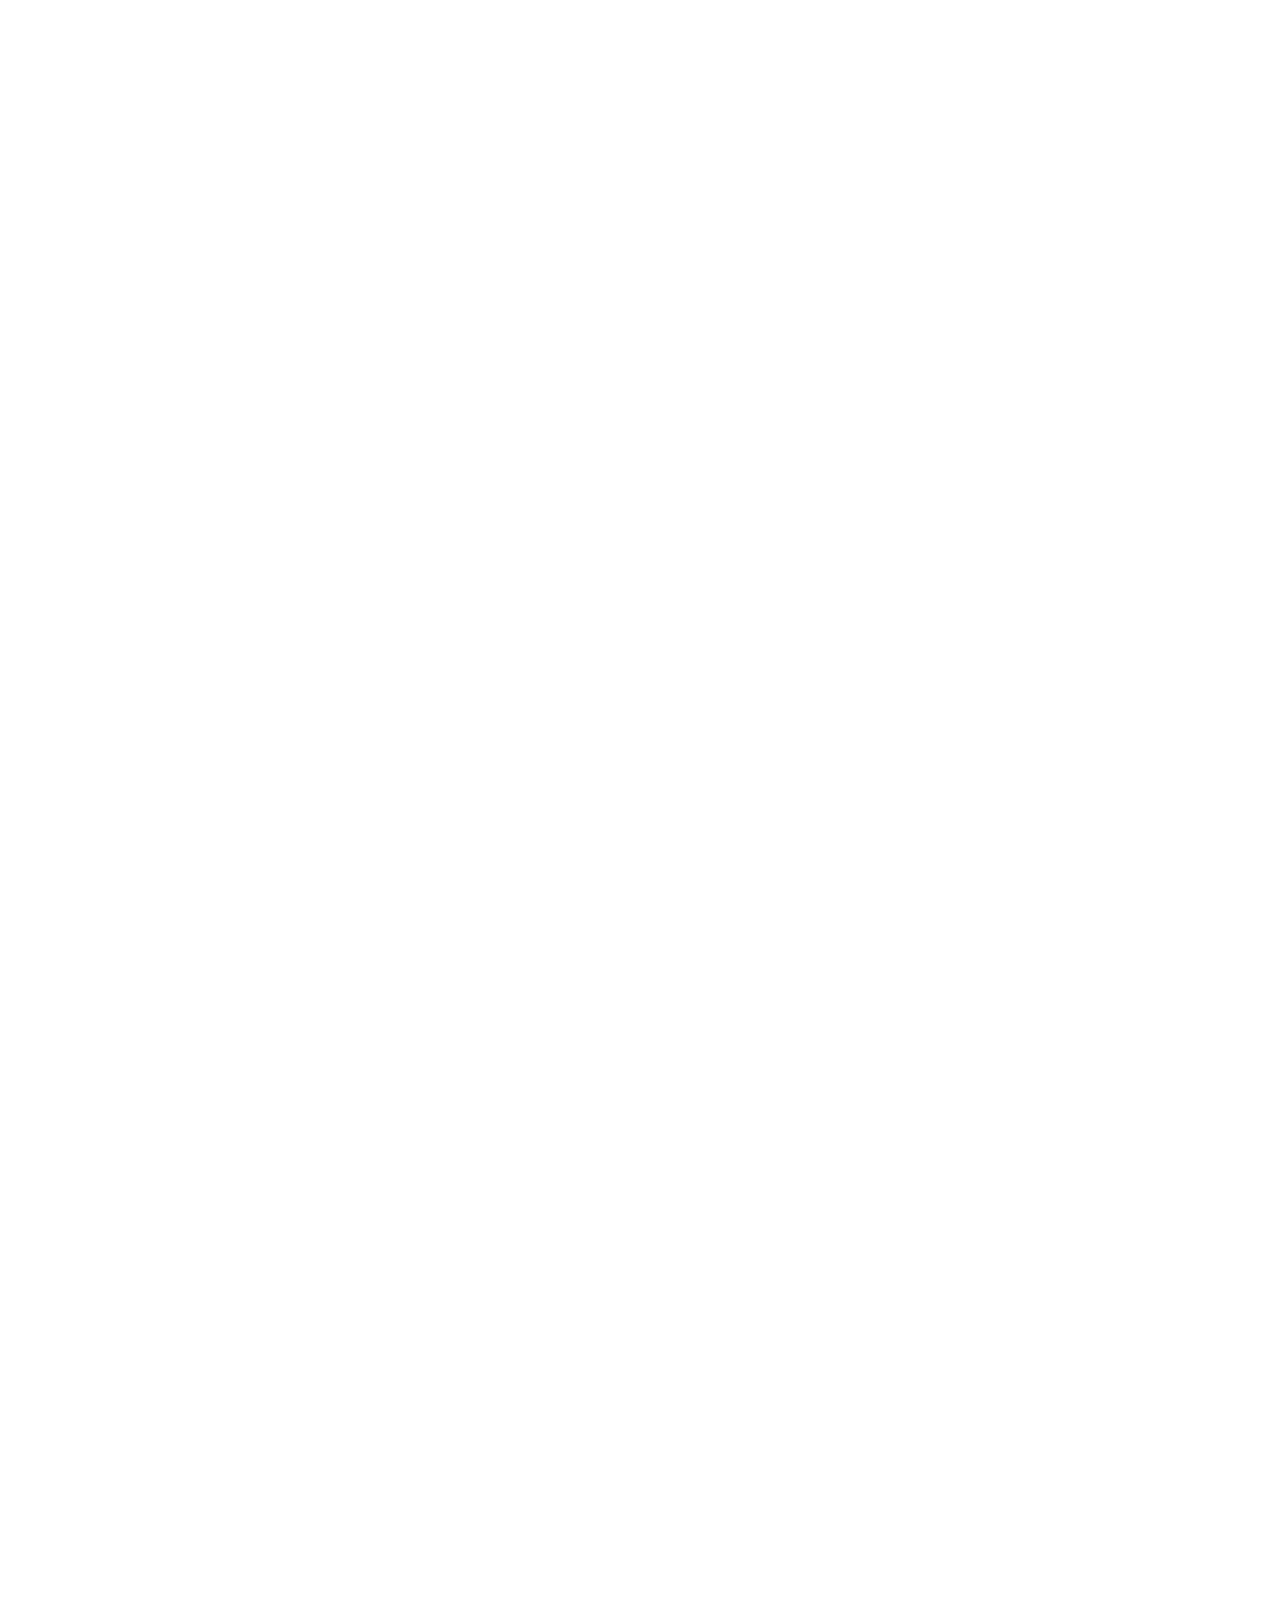
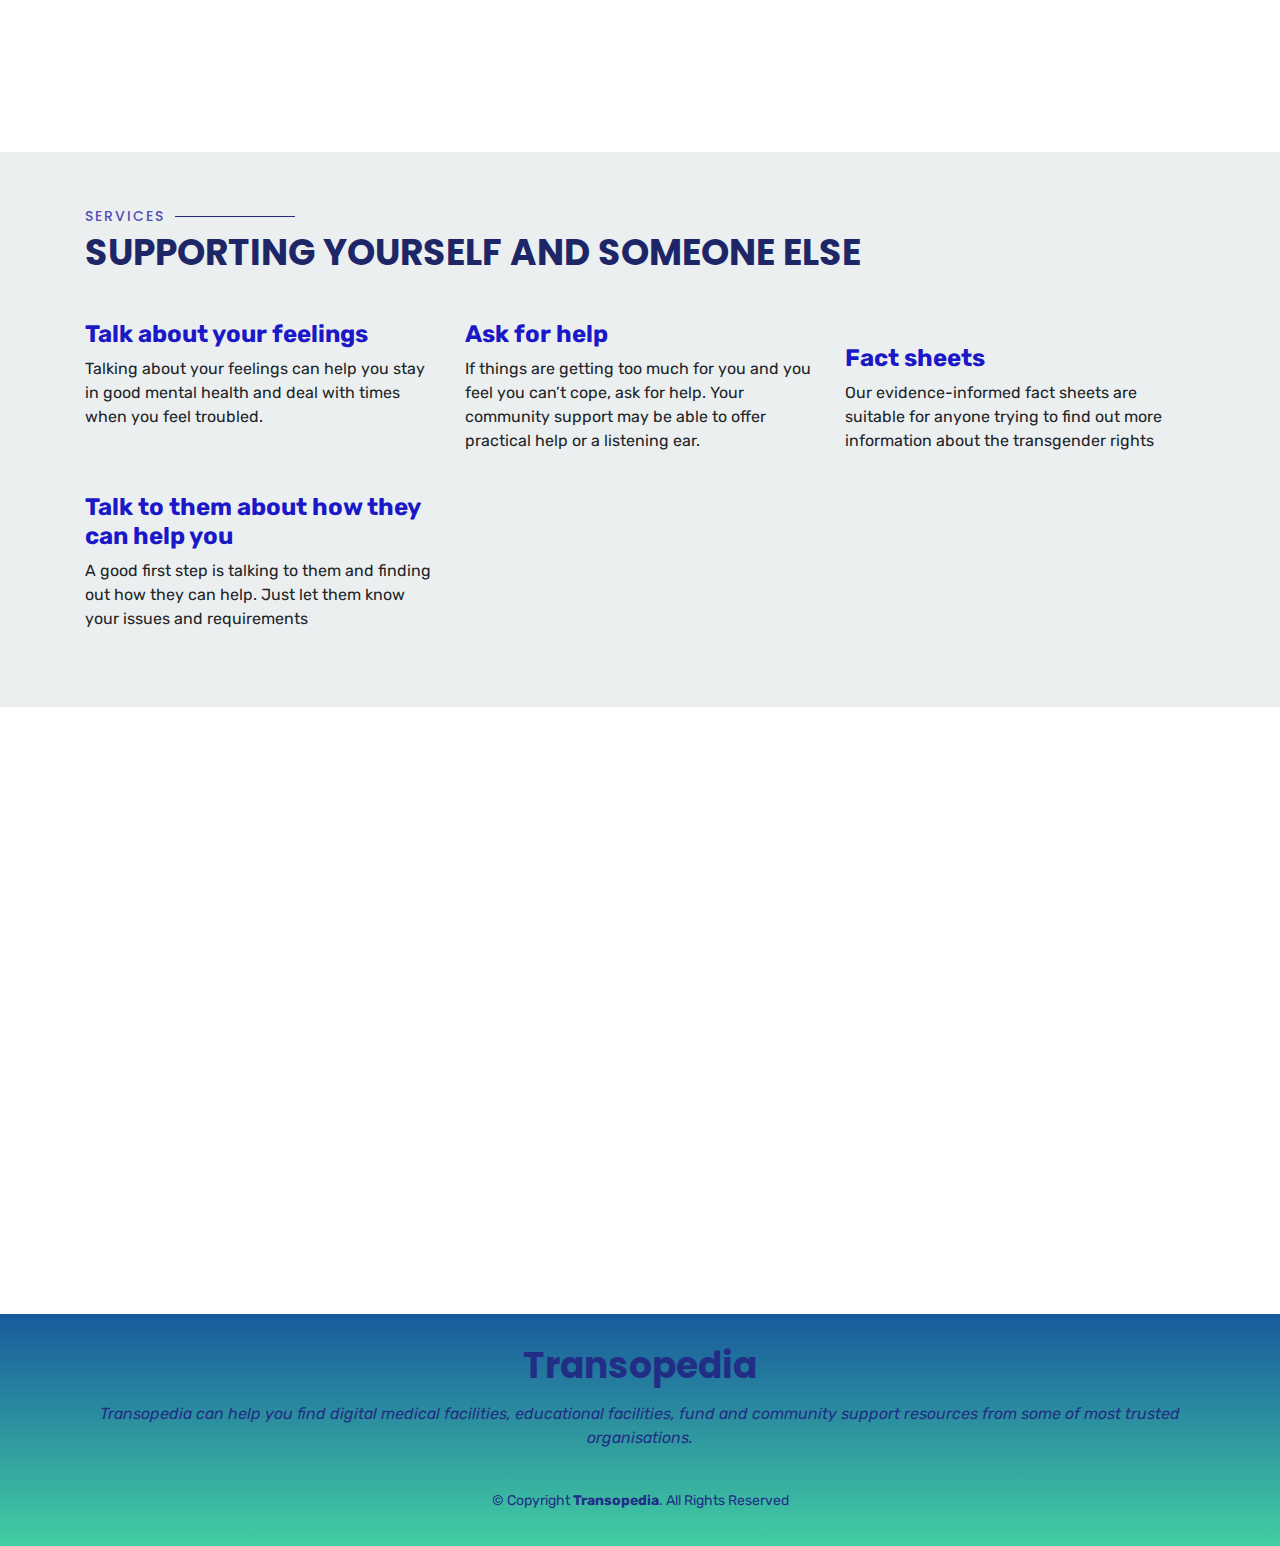
==== commit 542e8dbe: "changes and attaching new sub pages" ====
--- a/index.html
+++ b/index.html
@@ -582,7 +582,7 @@
 
               </ul>
               <div class="btn-wrap">
-                <a href="https://blog.ipleaders.in/legal-rights-of-transgender-india/" class="btn-buy">Get Help</a>
+                <a href="hackathon/nikhil.html" class="btn-buy">Get Help</a>
               </div>
             </div>
           </div>
@@ -630,7 +630,7 @@
                 </li>
               </ul>
               <div class="btn-wrap">
-                <a href="https://iocdf.org/ocd-finding-help/supportgroups/online-and-phone-ocd-support-groups/" class="btn-buy">Get Help</a>
+                <a href="TRANSGENDER COMMUNITY SUPPORT/donation.html" class="btn-buy">Get Help</a>
               </div>
             </div>
           </div>
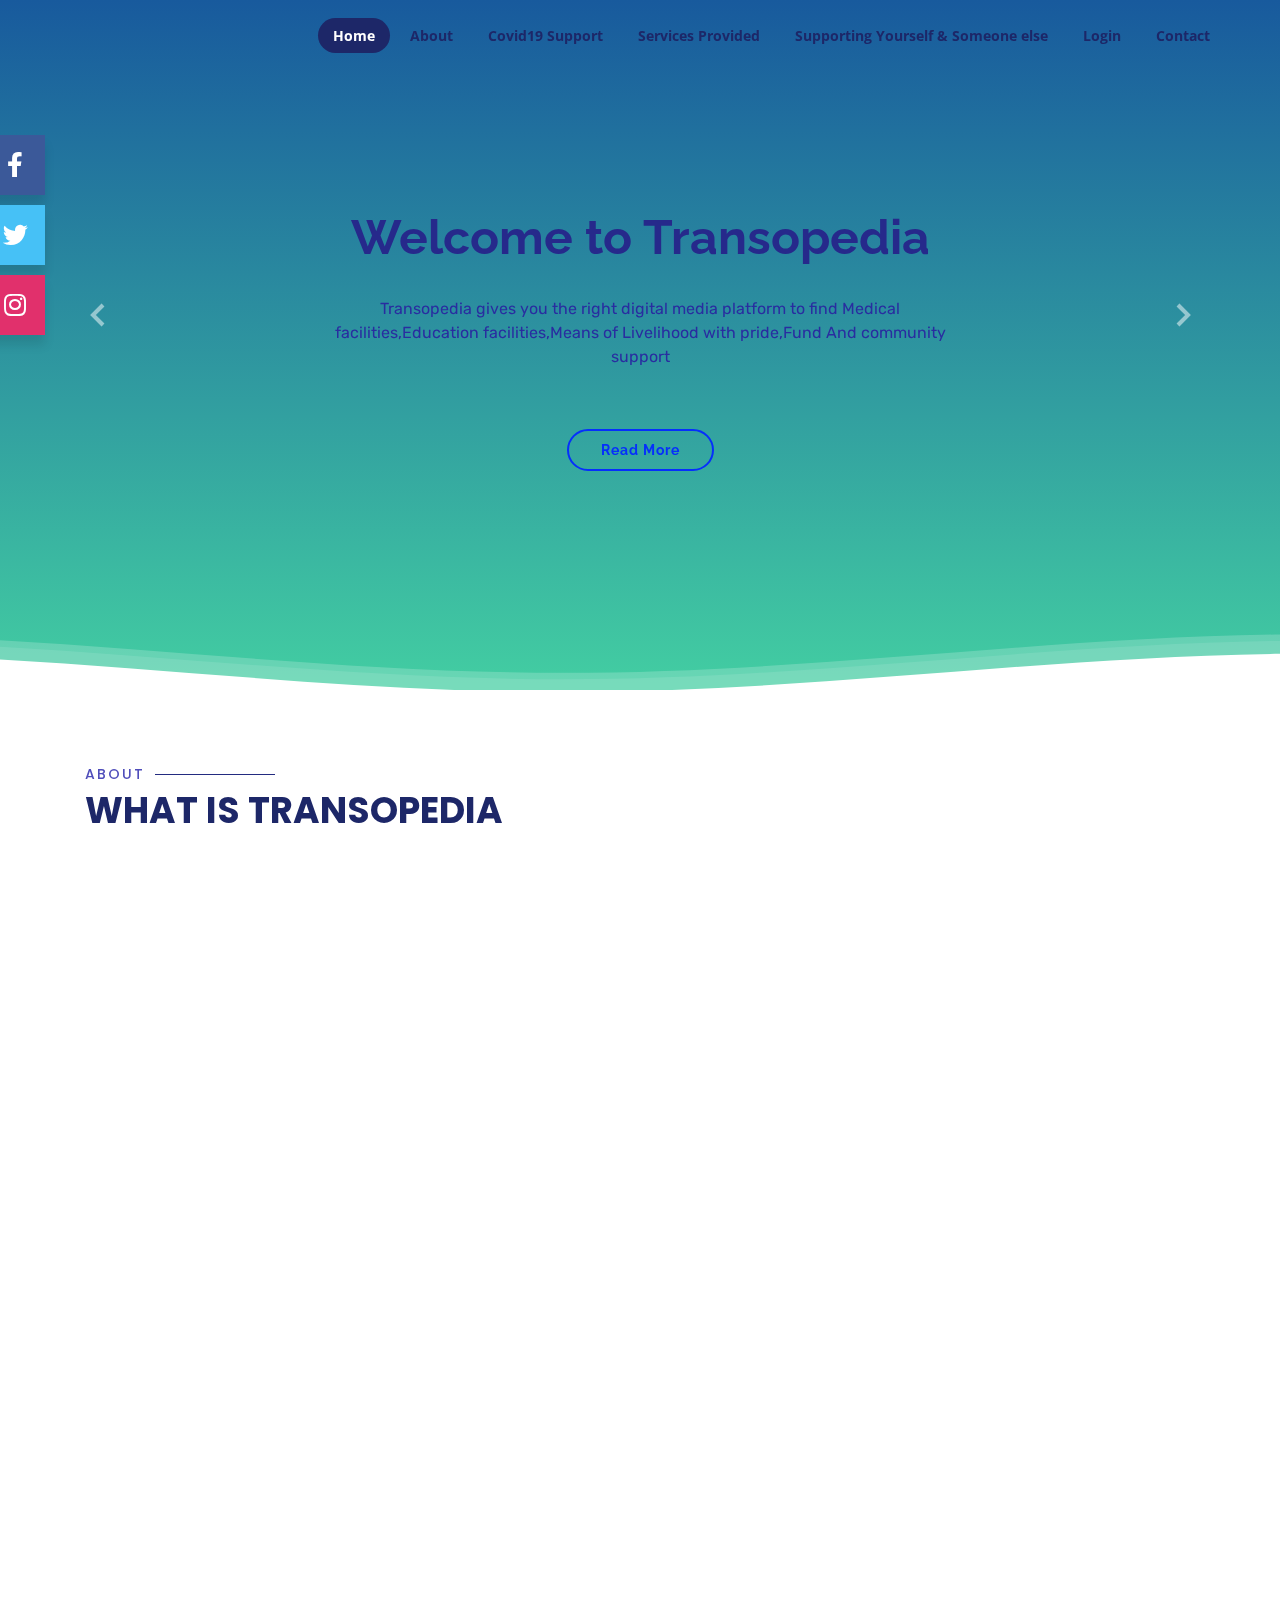
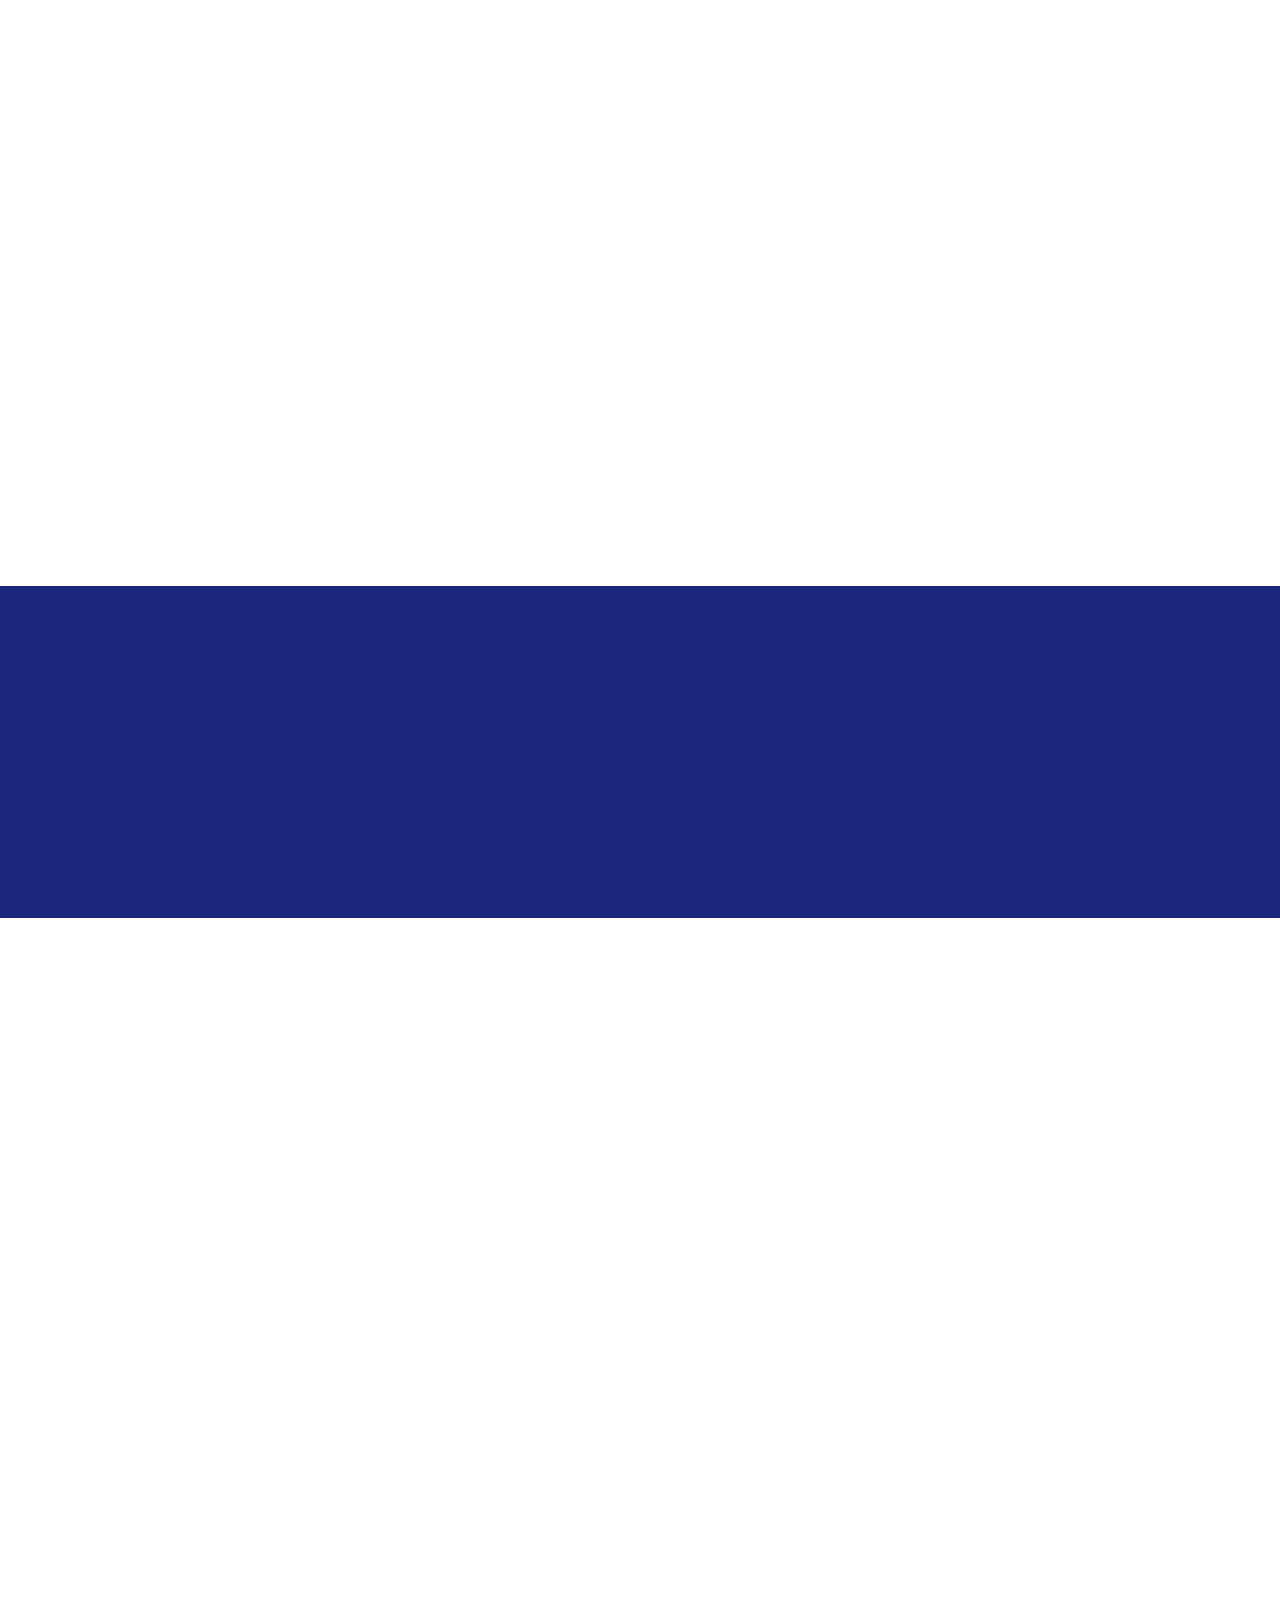
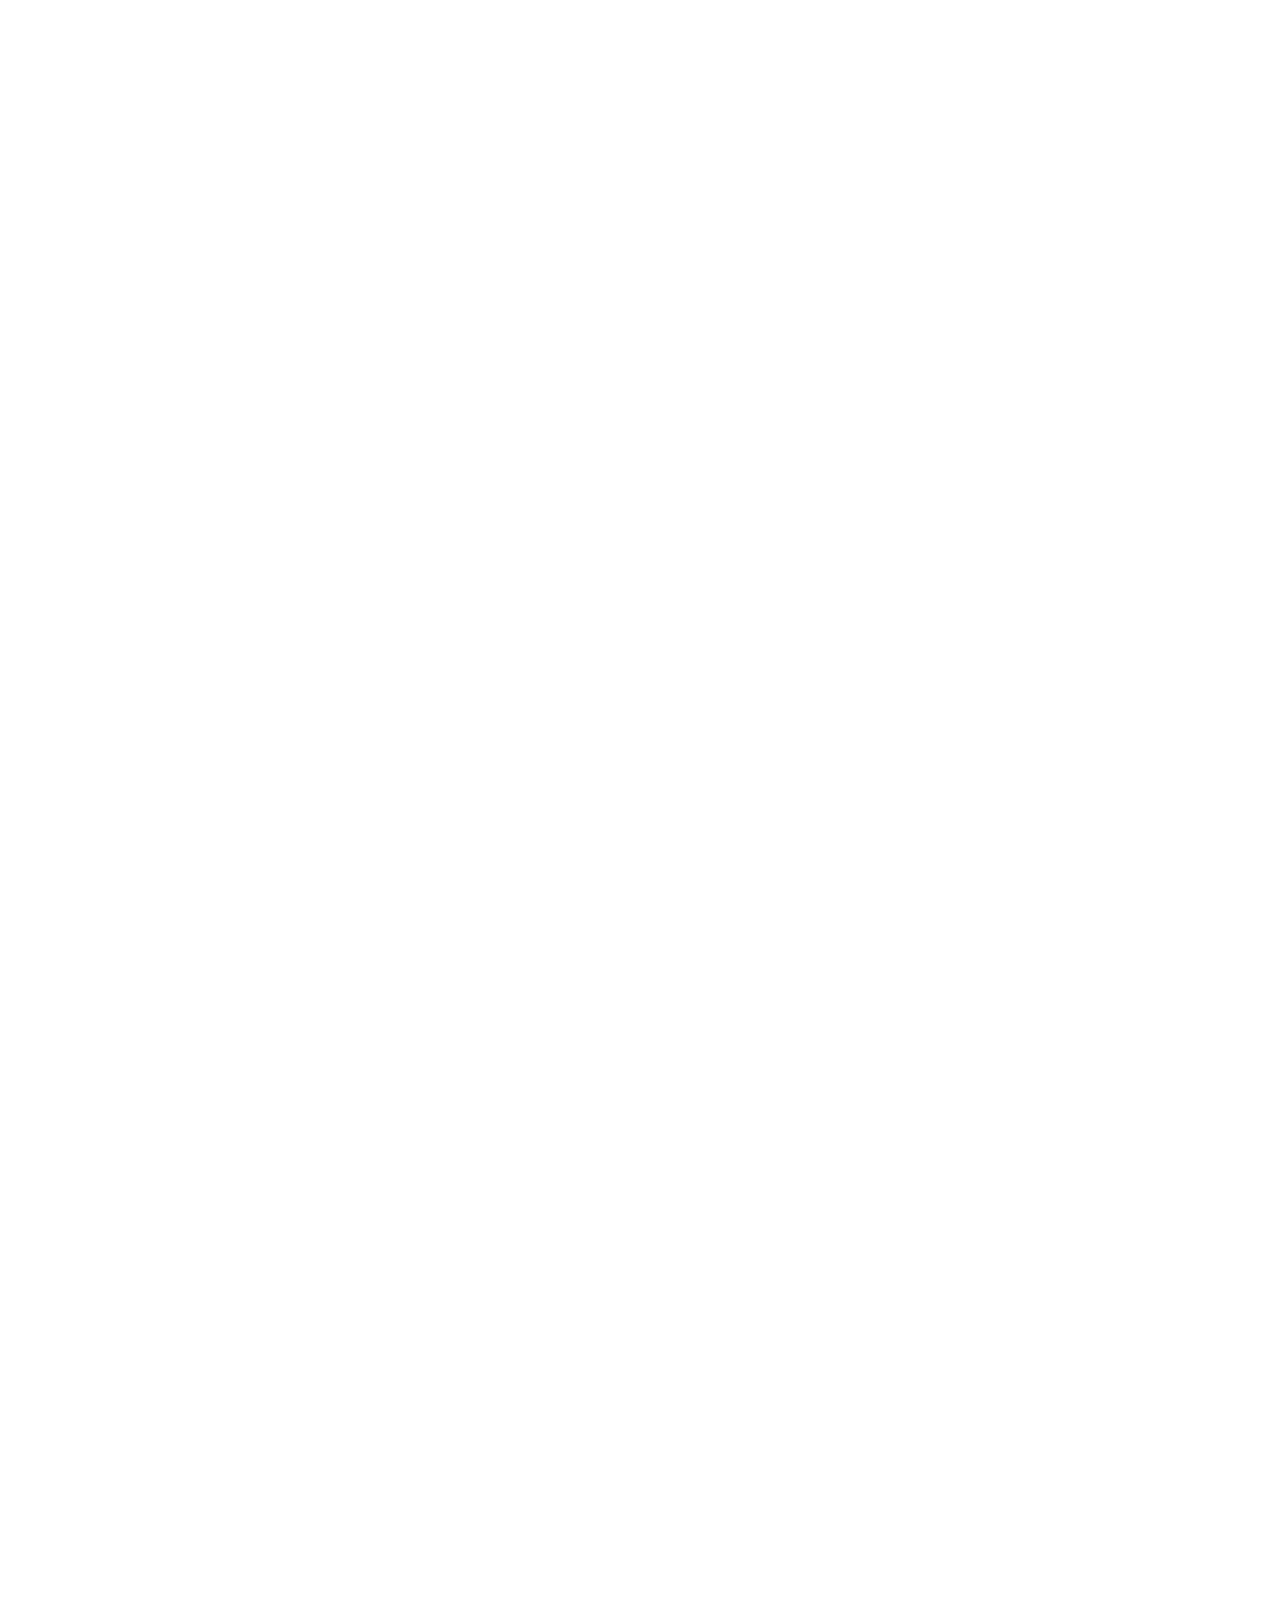
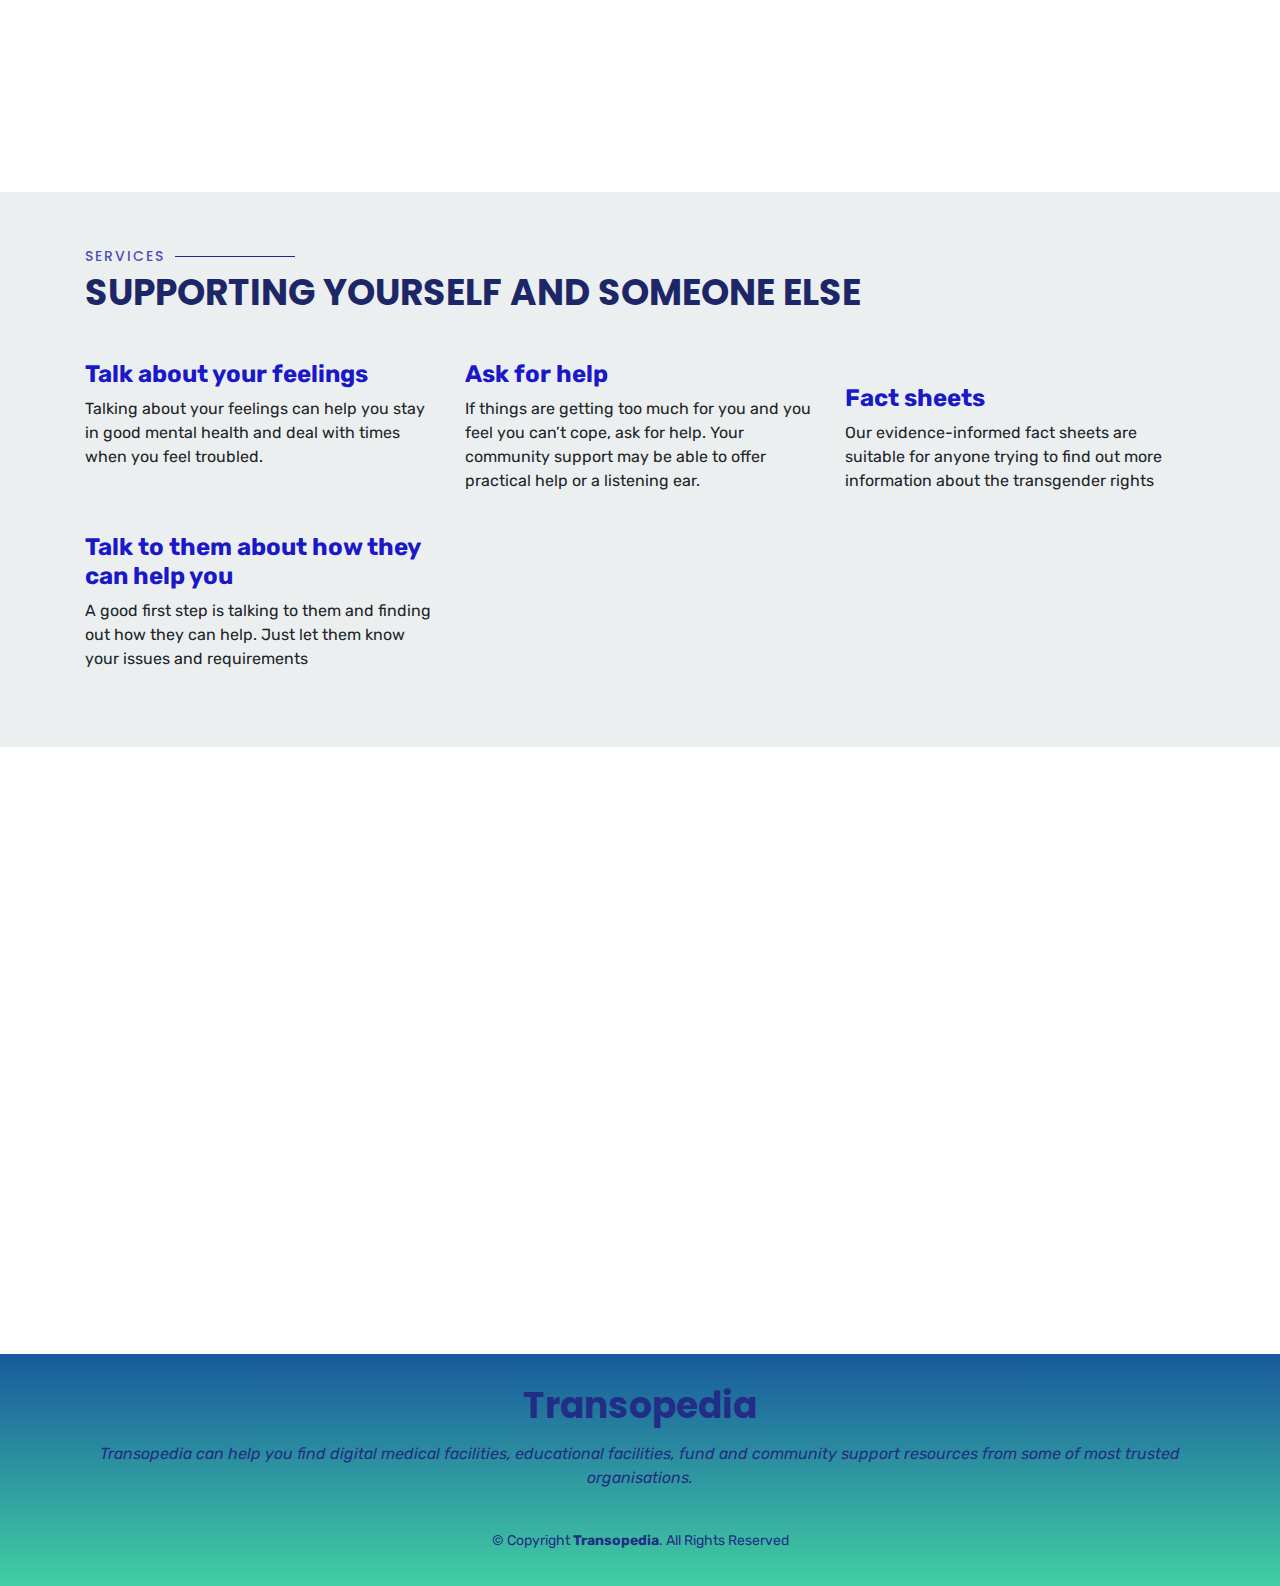
==== commit c169e71a: "updating website" ====
--- a/index.html
+++ b/index.html
@@ -116,7 +116,7 @@
           <li class="active"><a href="index.html">Home</a></li>
           <li><a href="#about">About</a></li>
           <li><a href="#services">Covid19 Support</a></li>
-          <li><a href="#pricing">Medical Facilities</a></li>
+          <li><a href="#pricing">Services Provided</a></li>
           <li><a href="#team">Supporting Yourself & Someone else</a></li>
           <li><a href="loginpage.html">Login</a></li>
           <li><a href="#contact">Contact</a></li>
@@ -589,15 +589,16 @@
 
           <div class="col-lg-3 col-md-6 mt-4 mt-md-0">
             <div class="box featured" data-aos="zoom-in" data-aos-delay="200">
-              <h3>Medical</h3>
+              <h3>Employement</h3>
               <!-- <h4><sup>$</sup>19<span> / month</span></h4> -->
               <ul style="font-size: 16px;"> 
-                <li>In our opinion, our health care system fails when a doctor fails to treat an illness that is treatable.<br>
-                  Creating and improving online as well as offline medical facilities for no one to suffer
-                </li>
+                <li>Transopedia has come up with an innovative way for the community people to work in their own small scale business by 
+                  uploading there products either homemade or resellers on the online shopping portal of Transopedia at frre of cost 
+                  and earn money in few simple steps  
+                                  </li>
               </ul>
               <div class="btn-wrap">
-                <a href="https://blog.ipleaders.in/legal-rights-of-transgender-india/" class="btn-buy">Get Help</a>
+                <a href="TRANSGENDER COMMUNITY SUPPORT/STORE.html" class="btn-buy">Get Help</a>
               </div>
             </div>
           </div>
--- a/assets/css/style.css
+++ b/assets/css/style.css
@@ -18,6 +18,7 @@
 
 h1, h2, h3, h4, h5, h6 {
   font-family: "Raleway", sans-serif;
+  
 }
 /*--------------------------------------------------------------
 # Back to top button
